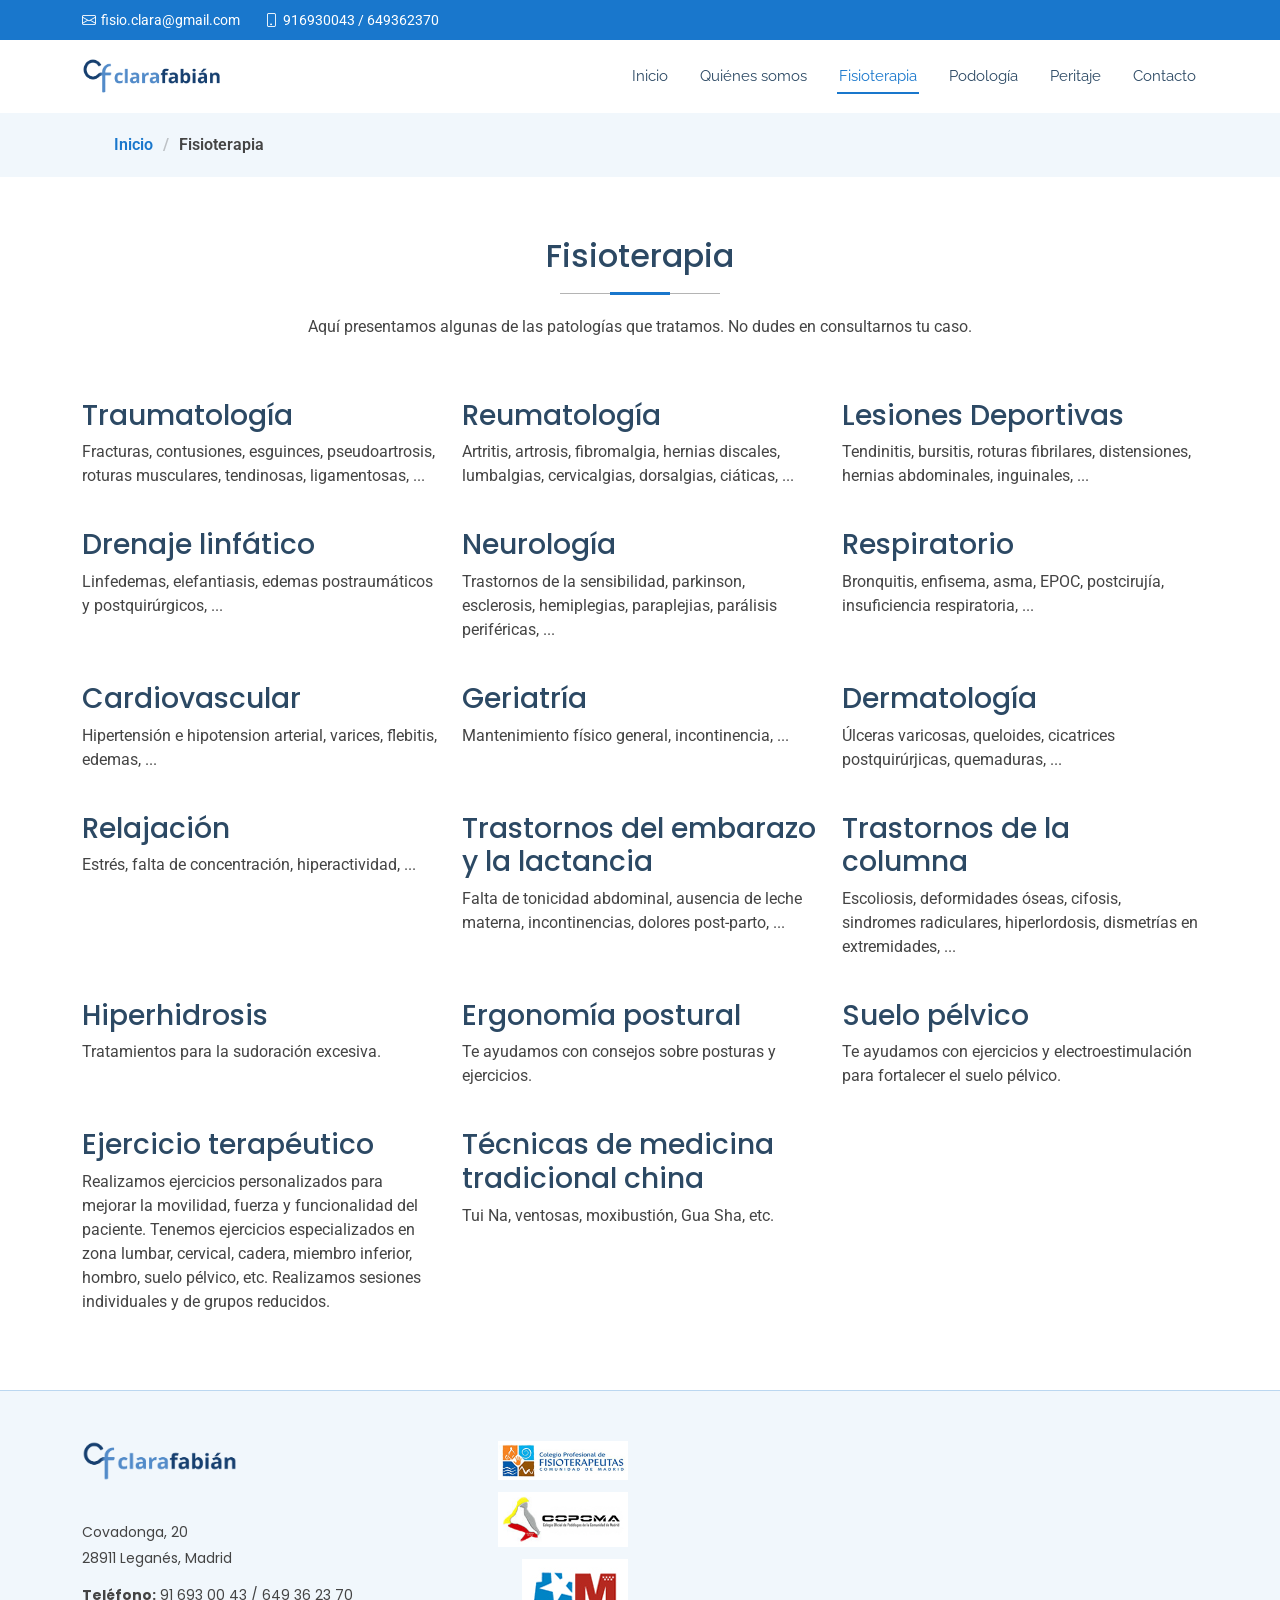
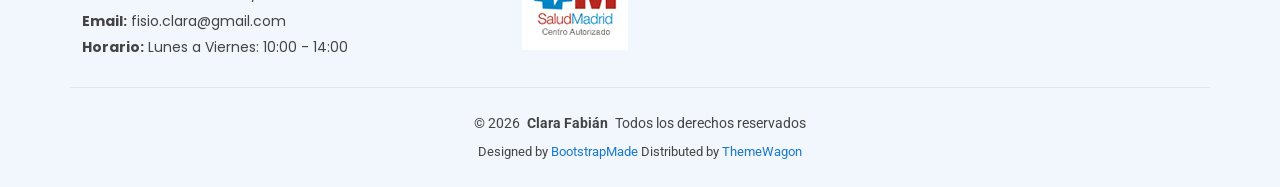
==== fisioterapia.html @ b887d1cd "Continua desarrollo" ====
<!DOCTYPE html>
<html lang="es">

<head>
  <meta charset="utf-8">
  <meta content="width=device-width, initial-scale=1.0" name="viewport">
  <title>Clara Fabián - Fisioterapia</title>
  <meta name="Author" content="Clara Fabian Fisioterapia">
  <meta name="copyright" content="(c) 2026 Clara Fabián. Todos los derechos reservados">
  <meta name="description" content="Clara Fabián">
  <meta name="keywords" content="fisioterapia fisioterapeuta masaje masajista clara fabian vendajes Kinesiotaping covadonga Leganes madrid alquimia alqvimia clinica lessiones deportivas deportistas terapias depilacion laser podologo podologia">
  <meta name="contact" content="fisio.clara@gmail.com">

  <!-- Favicons -->
  <link href="assets/img/favicon.png" rel="icon">
  <link href="assets/img/apple-touch-icon.png" rel="apple-touch-icon">

  <!-- Fonts -->
  <link href="https://fonts.googleapis.com" rel="preconnect">
  <link href="https://fonts.gstatic.com" rel="preconnect" crossorigin>
  <link href="https://fonts.googleapis.com/css2?family=Roboto:ital,wght@0,100;0,300;0,400;0,500;0,700;0,900;1,100;1,300;1,400;1,500;1,700;1,900&family=Poppins:ital,wght@0,100;0,200;0,300;0,400;0,500;0,600;0,700;0,800;0,900;1,100;1,200;1,300;1,400;1,500;1,600;1,700;1,800;1,900&family=Raleway:ital,wght@0,100;0,200;0,300;0,400;0,500;0,600;0,700;0,800;0,900;1,100;1,200;1,300;1,400;1,500;1,600;1,700;1,800;1,900&display=swap" rel="stylesheet">

  <!-- Vendor CSS Files -->
  <link href="assets/vendor/bootstrap/css/bootstrap.min.css" rel="stylesheet">
  <link href="assets/vendor/bootstrap-icons/bootstrap-icons.css" rel="stylesheet">
  <link href="assets/vendor/aos/aos.css" rel="stylesheet">
  <link href="assets/vendor/fontawesome-free/css/all.min.css" rel="stylesheet">
  <link href="assets/vendor/glightbox/css/glightbox.min.css" rel="stylesheet">
  <link href="assets/vendor/swiper/swiper-bundle.min.css" rel="stylesheet">

  <!-- Main CSS File -->
  <link href="assets/css/main.css" rel="stylesheet">

  <!-- =======================================================
  * Template Name: Medilab
  * Template URL: https://bootstrapmade.com/medilab-free-medical-bootstrap-theme/
  * Updated: Aug 07 2024 with Bootstrap v5.3.3
  * Author: BootstrapMade.com
  * License: https://bootstrapmade.com/license/
  ======================================================== -->
</head>

<body class="starter-page-page">

  <header id="header" class="header sticky-top">

    <div class="topbar d-flex align-items-center">
      <div class="container d-flex justify-content-center justify-content-md-between">
        <div class="contact-info d-flex align-items-center">
          <i class="bi bi-envelope d-flex align-items-center"><a href="mailto:fisio.clara@gmail.com.com">fisio.clara@gmail.com</a></i>
          <i class="bi bi-phone d-flex align-items-center ms-4"><span>916930043 / 649362370</span></i>
        </div>
      </div>
    </div>

    <div class="branding d-flex align-items-center">

      <div class="container position-relative d-flex align-items-center justify-content-between">
        <a href="index.html" class="logo d-flex align-items-center me-auto">
          <img src="assets/img/logo.png" alt="">
          <!-- <h1 class="sitename">Clara Fabián</h1> -->
        </a>

        <nav id="navmenu" class="navmenu">
          <ul>
            <li><a href="index.html#hero">Inicio<br></a></li>
            <li><a href="index.html#about">Quiénes somos</a></li>
            <li><a href="fisioterapia.html" class="active">Fisioterapia</a></li>
            <li><a href="podologia.html">Podología</a></li>
            <li><a href="peritaje.html">Peritaje</a></li>
            <li><a href="index.html#contact">Contacto</a></li>
          </ul>
          <i class="mobile-nav-toggle d-xl-none bi bi-list"></i>
        </nav>

        <!-- <a class="cta-btn d-none d-sm-block" href="index.html#contact">Pedir una cita</a> -->

      </div>

    </div>

  </header>

  <main class="main">

    <div class="page-title" data-aos="fade">
      <!--
      <div class="heading">
        <div class="container">
          <div class="row d-flex justify-content-center text-center">
            <div class="col-lg-8">
              <h1>Starter Page</h1>
              <p class="mb-0">Odio et unde deleniti. Deserunt numquam exercitationem. Officiis quo odio sint voluptas consequatur ut a odio voluptatem. Sit dolorum debitis veritatis natus dolores. Quasi ratione sint. Sit quaerat ipsum dolorem.</p>
            </div>
          </div>
        </div>
      </div>
      -->
      <nav class="breadcrumbs">
        <div class="container">
          <ol>
            <li><a href="index.html">Inicio</a></li>
            <li class="current">Fisioterapia</li>
          </ol>
        </div>
      </nav>
    </div>

    <section id="starter-section" class="starter-section section">

      <div class="container section-title" data-aos="fade-up">
        <h2>Fisioterapia</h2>
        <p>Aquí presentamos algunas de las patologías que tratamos. No dudes en consultarnos tu caso.</p>
      </div>

      <div class="container">

        <div class="row gy-4">

          <div class="col-lg-4 col-md-6" data-aos="fade-up" data-aos-delay="100">
            <div class="service-item  position-relative">
              <a href="#" class="stretched-link">
                <h3>Traumatología</h3>
              </a>
              <p>Fracturas, contusiones, esguinces, pseudoartrosis, roturas musculares, tendinosas, ligamentosas, ...</p>
            </div>
          </div>

          <div class="col-lg-4 col-md-6" data-aos="fade-up" data-aos-delay="200">
            <div class="service-item position-relative">
              <a href="#" class="stretched-link">
                <h3>Reumatología</h3>
              </a>
              <p>Artritis, artrosis, fibromalgia, hernias discales, lumbalgias, cervicalgias, dorsalgias, ciáticas, ...</p>
            </div>
          </div>

          <div class="col-lg-4 col-md-6" data-aos="fade-up" data-aos-delay="300">
            <div class="service-item position-relative">
              <a href="#" class="stretched-link">
                <h3>Lesiones Deportivas</h3>
              </a>
              <p>Tendinitis, bursitis, roturas fibrilares, distensiones, hernias abdominales, inguinales, ...</p>
            </div>
          </div>

          <div class="col-lg-4 col-md-6" data-aos="fade-up" data-aos-delay="300">
            <div class="service-item position-relative">
              <a href="#" class="stretched-link">
                <h3>Drenaje linfático</h3>
              </a>
              <p>Linfedemas, elefantiasis, edemas postraumáticos y postquirúrgicos, ...</p>
            </div>
          </div>

          <div class="col-lg-4 col-md-6" data-aos="fade-up" data-aos-delay="300">
            <div class="service-item position-relative">
              <a href="#" class="stretched-link">
                <h3>Neurología</h3>
              </a>
              <p>Trastornos de la sensibilidad, parkinson, esclerosis, hemiplegias, paraplejias, parálisis periféricas, ...</p>
            </div>
          </div>

          <div class="col-lg-4 col-md-6" data-aos="fade-up" data-aos-delay="300">
            <div class="service-item position-relative">
              <a href="#" class="stretched-link">
                <h3>Respiratorio</h3>
              </a>
              <p>Bronquitis, enfisema, asma, EPOC, postcirujía, insuficiencia respiratoria, ...</p>
            </div>
          </div>

          <div class="col-lg-4 col-md-6" data-aos="fade-up" data-aos-delay="300">
            <div class="service-item position-relative">
              <a href="#" class="stretched-link">
                <h3>Cardiovascular</h3>
              </a>
              <p>Hipertensión e hipotension arterial, varices, flebitis, edemas, ...</p>
            </div>
          </div>       

          <div class="col-lg-4 col-md-6" data-aos="fade-up" data-aos-delay="300">
            <div class="service-item position-relative">
              <a href="#" class="stretched-link">
                <h3>Geriatría</h3>
              </a>
              <p>Mantenimiento físico general, incontinencia, ...</p>
            </div>
          </div>   

          <div class="col-lg-4 col-md-6" data-aos="fade-up" data-aos-delay="300">
            <div class="service-item position-relative">
              <a href="#" class="stretched-link">
                <h3>Dermatología</h3>
              </a>
              <p>Úlceras varicosas, queloides, cicatrices postquirúrjicas, quemaduras, ...</p>
            </div>
          </div>

          <div class="col-lg-4 col-md-6" data-aos="fade-up" data-aos-delay="300">
            <div class="service-item position-relative">
              <a href="#" class="stretched-link">
                <h3>Relajación</h3>
              </a>
              <p>Estrés, falta de concentración, hiperactividad, ...</p>
            </div>
          </div>  

          <div class="col-lg-4 col-md-6" data-aos="fade-up" data-aos-delay="300">
            <div class="service-item position-relative">
              <a href="#" class="stretched-link">
                <h3>Trastornos del embarazo y la lactancia</h3>
              </a>
              <p>Falta de tonicidad abdominal, ausencia de leche materna, incontinencias, dolores post-parto, ...</p>
            </div>
          </div>  

          <div class="col-lg-4 col-md-6" data-aos="fade-up" data-aos-delay="300">
            <div class="service-item position-relative">
              <a href="#" class="stretched-link">
                <h3>Trastornos de la columna</h3>
              </a>
              <p>Escoliosis, deformidades óseas, cifosis, sindromes radiculares, hiperlordosis, dismetrías en extremidades, ...</p>
            </div>
          </div>  

          <div class="col-lg-4 col-md-6" data-aos="fade-up" data-aos-delay="300">
            <div class="service-item position-relative">
              <a href="#" class="stretched-link">
                <h3>Hiperhidrosis</h3>
              </a>
              <p>Tratamientos para la sudoración excesiva.</p>
            </div>
          </div>  

          <div class="col-lg-4 col-md-6" data-aos="fade-up" data-aos-delay="300">
            <div class="service-item position-relative">
              <a href="#" class="stretched-link">
                <h3>Ergonomía postural</h3>
              </a>
              <p>Te ayudamos con consejos sobre posturas y ejercicios.</p>
            </div>
          </div>  

          <div class="col-lg-4 col-md-6" data-aos="fade-up" data-aos-delay="300">
            <div class="service-item position-relative">
              <a href="#" class="stretched-link">
                <h3>Suelo pélvico</h3>
              </a>
              <p>Te ayudamos con ejercicios y electroestimulación para fortalecer el suelo pélvico.</p>
            </div>
          </div>  

          <div class="col-lg-4 col-md-6" data-aos="fade-up" data-aos-delay="300">
            <div class="service-item position-relative">
              <a href="#" class="stretched-link">
                <h3>Ejercicio terapéutico</h3>
              </a>
              <p>Realizamos ejercicios personalizados para mejorar la movilidad, fuerza y funcionalidad del paciente. Tenemos ejercicios especializados en zona lumbar, cervical, cadera, miembro inferior, hombro, suelo pélvico, etc. Realizamos sesiones individuales y de grupos reducidos.</p>
            </div>
          </div>  

          <div class="col-lg-4 col-md-6" data-aos="fade-up" data-aos-delay="300">
            <div class="service-item position-relative">
              <a href="#" class="stretched-link">
                <h3>Técnicas de medicina tradicional china</h3>
              </a>
              <p>Tui Na, ventosas, moxibustión, Gua Sha, etc.</p>
            </div>
          </div>  

        </div>

      </div>

    </section>

  </main>

  <footer id="footer" class="footer light-background">

    <div class="container footer-top">
      <div class="row gy-4">
        <div class="col-lg-6 col-md-8 footer-about">
          <div class="footer-about-content">
            <div class="footer-about-text">
              <a href="index.html" class="logo d-flex align-items-center">
                <!-- <span class="sitename">Clara Fabián</span> -->
                <img src="assets/img/logo.png" alt="">
              </a>
              <div class="footer-contact pt-3">
                <p>Covadonga, 20</p>
                <p>28911 Leganés, Madrid</p>
                <p class="mt-3"><strong>Teléfono:</strong> <span>91 693 00 43 / 649 36 23 70</span></p>
                <p><strong>Email:</strong> <span>fisio.clara@gmail.com</span></p>
                <p><strong>Horario:</strong> <span>Lunes a Viernes: 10:00 - 14:00</span></p>
              </div>
            </div>

            <div class="footer-badges">
              <a href="https://cfisiomad.org/" target="_blank" rel="noopener noreferrer"><img src="assets/img/colegiofisio2.jpg" alt="Colegio Fisio"></a>
              <a href="https://www.copoma.es/" target="_blank" rel="noopener noreferrer"><img src="assets/img/copoma2.jpg" alt="Copoma"></a>
              <a href="https://www.comunidad.madrid/servicios/salud" target="_blank" rel="noopener noreferrer"><img src="assets/img/saludmadrid2.jpg" alt="Salud Madrid"></a>
            </div>
          </div>
        </div>

      </div>
    </div>

    <div class="container copyright text-center mt-4">
      <p>© <span>2026</span> <strong class="px-1 sitename">Clara Fabián</strong> <span>Todos los derechos reservados</span></p>
      <div class="credits">
        <!-- All the links in the footer should remain intact. -->
        <!-- You can delete the links only if you've purchased the pro version. -->
        <!-- Licensing information: https://bootstrapmade.com/license/ -->
        <!-- Purchase the pro version with working PHP/AJAX contact form: [buy-url] -->
        Designed by <a href="https://bootstrapmade.com/">BootstrapMade</a> Distributed by <a href="https://themewagon.com" target="_blank" rel="noopener noreferrer">ThemeWagon</a>
      </div>
    </div>

  </footer>

  <!-- Scroll Top -->
  <a href="#" id="scroll-top" class="scroll-top d-flex align-items-center justify-content-center"><i class="bi bi-arrow-up-short"></i></a>

  <!-- Preloader -->
  <div id="preloader"></div>

  <!-- Vendor JS Files -->
  <script src="assets/vendor/bootstrap/js/bootstrap.bundle.min.js"></script>
  <script src="assets/vendor/php-email-form/validate.js"></script>
  <script src="assets/vendor/aos/aos.js"></script>
  <script src="assets/vendor/glightbox/js/glightbox.min.js"></script>
  <script src="assets/vendor/purecounter/purecounter_vanilla.js"></script>
  <script src="assets/vendor/swiper/swiper-bundle.min.js"></script>

  <!-- Main JS File -->
  <script src="assets/js/main.js"></script>

</body>

</html>
---- assets/css/main.css ----
/**
* Template Name: Medilab
* Template URL: https://bootstrapmade.com/medilab-free-medical-bootstrap-theme/
* Updated: Aug 07 2024 with Bootstrap v5.3.3
* Author: BootstrapMade.com
* License: https://bootstrapmade.com/license/
*/

/*--------------------------------------------------------------
# Font & Color Variables
# Help: https://bootstrapmade.com/color-system/
--------------------------------------------------------------*/
/* Fonts */
:root {
  --default-font: "Roboto",  system-ui, -apple-system, "Segoe UI", Roboto, "Helvetica Neue", Arial, "Noto Sans", "Liberation Sans", sans-serif, "Apple Color Emoji", "Segoe UI Emoji", "Segoe UI Symbol", "Noto Color Emoji";
  --heading-font: "Poppins",  sans-serif;
  --nav-font: "Raleway",  sans-serif;
}

/* Global Colors - The following color variables are used throughout the website. Updating them here will change the color scheme of the entire website */
:root { 
  --background-color: #ffffff; /* Background color for the entire website, including individual sections */
  --default-color: #444444; /* Default color used for the majority of the text content across the entire website */
  --heading-color: #2c4964; /* Color for headings, subheadings and title throughout the website */
  --accent-color: #1977cc; /* Accent color that represents your brand on the website. It's used for buttons, links, and other elements that need to stand out */
  --surface-color: #ffffff; /* The surface color is used as a background of boxed elements within sections, such as cards, icon boxes, or other elements that require a visual separation from the global background. */
  --contrast-color: #ffffff; /* Contrast color for text, ensuring readability against backgrounds of accent, heading, or default colors. */
}

/* Nav Menu Colors - The following color variables are used specifically for the navigation menu. They are separate from the global colors to allow for more customization options */
:root {
  --nav-color: #2c4964;  /* The default color of the main navmenu links */
  --nav-hover-color: #1977cc; /* Applied to main navmenu links when they are hovered over or active */
  --nav-mobile-background-color: #ffffff; /* Used as the background color for mobile navigation menu */
  --nav-dropdown-background-color: #ffffff; /* Used as the background color for dropdown items that appear when hovering over primary navigation items */
  --nav-dropdown-color: #2c4964; /* Used for navigation links of the dropdown items in the navigation menu. */
  --nav-dropdown-hover-color: #1977cc; /* Similar to --nav-hover-color, this color is applied to dropdown navigation links when they are hovered over. */
}

/* Color Presets - These classes override global colors when applied to any section or element, providing reuse of the sam color scheme. */

.light-background {
  --background-color: #f1f7fc;
  --surface-color: #ffffff;
}

.dark-background {
  --background-color: #060606;
  --default-color: #ffffff;
  --heading-color: #ffffff;
  --surface-color: #252525;
  --contrast-color: #ffffff;
}

/* Smooth scroll */
:root {
  scroll-behavior: smooth;
}

/*--------------------------------------------------------------
# General Styling & Shared Classes
--------------------------------------------------------------*/
body {
  color: var(--default-color);
  background-color: var(--background-color);
  font-family: var(--default-font);
}

a {
  color: var(--accent-color);
  text-decoration: none;
  transition: 0.3s;
}

a:hover {
  color: color-mix(in srgb, var(--accent-color), transparent 25%);
  text-decoration: none;
}

h1,
h2,
h3,
h4,
h5,
h6 {
  color: var(--heading-color);
  font-family: var(--heading-font);
}

/* Pulsating Play Button
------------------------------*/
.pulsating-play-btn {
  width: 94px;
  height: 94px;
  background: radial-gradient(var(--accent-color) 50%, color-mix(in srgb, var(--accent-color), transparent 75%) 52%);
  border-radius: 50%;
  display: block;
  position: relative;
  overflow: hidden;
}

.pulsating-play-btn:before {
  content: "";
  position: absolute;
  width: 120px;
  height: 120px;
  animation-delay: 0s;
  animation: pulsate-play-btn 2s;
  animation-direction: forwards;
  animation-iteration-count: infinite;
  animation-timing-function: steps;
  opacity: 1;
  border-radius: 50%;
  border: 5px solid color-mix(in srgb, var(--accent-color), transparent 30%);
  top: -15%;
  left: -15%;
  background: rgba(198, 16, 0, 0);
}

.pulsating-play-btn:after {
  content: "";
  position: absolute;
  left: 50%;
  top: 50%;
  transform: translateX(-40%) translateY(-50%);
  width: 0;
  height: 0;
  border-top: 10px solid transparent;
  border-bottom: 10px solid transparent;
  border-left: 15px solid #fff;
  z-index: 100;
  transition: all 400ms cubic-bezier(0.55, 0.055, 0.675, 0.19);
}

.pulsating-play-btn:hover:before {
  content: "";
  position: absolute;
  left: 50%;
  top: 50%;
  transform: translateX(-40%) translateY(-50%);
  width: 0;
  height: 0;
  border: none;
  border-top: 10px solid transparent;
  border-bottom: 10px solid transparent;
  border-left: 15px solid #fff;
  z-index: 200;
  animation: none;
  border-radius: 0;
}

.pulsating-play-btn:hover:after {
  border-left: 15px solid var(--accent-color);
  transform: scale(20);
}

@keyframes pulsate-play-btn {
  0% {
    transform: scale(0.6, 0.6);
    opacity: 1;
  }

  100% {
    transform: scale(1, 1);
    opacity: 0;
  }
}

/* PHP Email Form Messages
------------------------------*/
.php-email-form .error-message {
  display: none;
  background: #df1529;
  color: #ffffff;
  text-align: left;
  padding: 15px;
  margin-bottom: 24px;
  font-weight: 600;
}

.php-email-form .sent-message {
  display: none;
  color: #ffffff;
  background: #059652;
  text-align: center;
  padding: 15px;
  margin-bottom: 24px;
  font-weight: 600;
}

.php-email-form .loading {
  display: none;
  background: var(--surface-color);
  text-align: center;
  padding: 15px;
  margin-bottom: 24px;
}

.php-email-form .loading:before {
  content: "";
  display: inline-block;
  border-radius: 50%;
  width: 24px;
  height: 24px;
  margin: 0 10px -6px 0;
  border: 3px solid var(--accent-color);
  border-top-color: var(--surface-color);
  animation: php-email-form-loading 1s linear infinite;
}

@keyframes php-email-form-loading {
  0% {
    transform: rotate(0deg);
  }

  100% {
    transform: rotate(360deg);
  }
}

/*--------------------------------------------------------------
# Global Header
--------------------------------------------------------------*/
.header {
  color: var(--default-color);
  transition: all 0.5s;
  z-index: 997;
  background-color: var(--background-color);
}

.header .topbar {
  background-color: var(--accent-color);
  height: 40px;
  padding: 0;
  font-size: 14px;
  transition: all 0.5s;
}

.header .topbar .contact-info i {
  font-style: normal;
  color: var(--contrast-color);
}

.header .topbar .contact-info i a,
.header .topbar .contact-info i span {
  padding-left: 5px;
  color: var(--contrast-color);
}

@media (max-width: 575px) {

  .header .topbar .contact-info i a,
  .header .topbar .contact-info i span {
    font-size: 13px;
  }
}

.header .topbar .contact-info i a {
  line-height: 0;
  transition: 0.3s;
}

.header .topbar .contact-info i a:hover {
  color: var(--contrast-color);
  text-decoration: underline;
}

.header .topbar .social-links a {
  color: color-mix(in srgb, var(--contrast-color), transparent 40%);
  line-height: 0;
  transition: 0.3s;
  margin-left: 20px;
}

.header .topbar .social-links a:hover {
  color: var(--contrast-color);
}

.header .branding {
  min-height: 60px;
  padding: 10px 0;
}

.header .logo {
  line-height: 1;
}

.header .logo img {
  max-height: 36px;
  margin-right: 8px;
}

.header .logo h1 {
  font-size: 30px;
  margin: 0;
  font-weight: 700;
  color: var(--heading-color);
}

.header .cta-btn,
.header .cta-btn:focus {
  color: var(--contrast-color);
  background: var(--accent-color);
  font-size: 14px;
  padding: 8px 25px;
  margin: 0 0 0 30px;
  border-radius: 50px;
  transition: 0.3s;
}

.header .cta-btn:hover,
.header .cta-btn:focus:hover {
  color: var(--contrast-color);
  background: color-mix(in srgb, var(--accent-color), transparent 15%);
}

@media (max-width: 1200px) {
  .header .logo {
    order: 1;
  }

  .header .cta-btn {
    order: 2;
    margin: 0 15px 0 0;
    padding: 6px 15px;
  }

  .header .navmenu {
    order: 3;
  }
}

.scrolled .header {
  box-shadow: 0px 0 18px rgba(0, 0, 0, 0.1);
}

.scrolled .header .topbar {
  height: 0;
  visibility: hidden;
  overflow: hidden;
}

/*--------------------------------------------------------------
# Navigation Menu
--------------------------------------------------------------*/
/* Desktop Navigation */
@media (min-width: 1200px) {
  .navmenu {
    padding: 0;
  }

  .navmenu ul {
    margin: 0;
    padding: 0;
    display: flex;
    list-style: none;
    align-items: center;
  }

  .navmenu li {
    position: relative;
  }

  .navmenu>ul>li {
    white-space: nowrap;
    padding: 15px 14px;
  }

  .navmenu>ul>li:last-child {
    padding-right: 0;
  }

  .navmenu a,
  .navmenu a:focus {
    color: var(--nav-color);
    font-size: 15px;
    padding: 0 2px;
    font-family: var(--nav-font);
    font-weight: 400;
    display: flex;
    align-items: center;
    justify-content: space-between;
    white-space: nowrap;
    transition: 0.3s;
    position: relative;
  }

  .navmenu a i,
  .navmenu a:focus i {
    font-size: 12px;
    line-height: 0;
    margin-left: 5px;
    transition: 0.3s;
  }

  .navmenu>ul>li>a:before {
    content: "";
    position: absolute;
    width: 100%;
    height: 2px;
    bottom: -6px;
    left: 0;
    background-color: var(--nav-hover-color);
    visibility: hidden;
    width: 0px;
    transition: all 0.3s ease-in-out 0s;
  }

  .navmenu a:hover:before,
  .navmenu li:hover>a:before,
  .navmenu .active:before {
    visibility: visible;
    width: 100%;
  }

  .navmenu li:hover>a,
  .navmenu .active,
  .navmenu .active:focus {
    color: var(--nav-hover-color);
  }

  .navmenu .dropdown ul {
    margin: 0;
    padding: 10px 0;
    background: var(--nav-dropdown-background-color);
    display: block;
    position: absolute;
    visibility: hidden;
    left: 14px;
    top: 130%;
    opacity: 0;
    transition: 0.3s;
    border-radius: 4px;
    z-index: 99;
    box-shadow: 0px 0px 30px rgba(0, 0, 0, 0.1);
  }

  .navmenu .dropdown ul li {
    min-width: 200px;
  }

  .navmenu .dropdown ul a {
    padding: 10px 20px;
    font-size: 15px;
    text-transform: none;
    color: var(--nav-dropdown-color);
  }

  .navmenu .dropdown ul a i {
    font-size: 12px;
  }

  .navmenu .dropdown ul a:hover,
  .navmenu .dropdown ul .active:hover,
  .navmenu .dropdown ul li:hover>a {
    color: var(--nav-dropdown-hover-color);
  }

  .navmenu .dropdown:hover>ul {
    opacity: 1;
    top: 100%;
    visibility: visible;
  }

  .navmenu .dropdown .dropdown ul {
    top: 0;
    left: -90%;
    visibility: hidden;
  }

  .navmenu .dropdown .dropdown:hover>ul {
    opacity: 1;
    top: 0;
    left: -100%;
    visibility: visible;
  }
}

/* Mobile Navigation */
@media (max-width: 1199px) {
  .mobile-nav-toggle {
    color: var(--nav-color);
    font-size: 28px;
    line-height: 0;
    margin-right: 10px;
    cursor: pointer;
    transition: color 0.3s;
  }

  .navmenu {
    padding: 0;
    z-index: 9997;
  }

  .navmenu ul {
    display: none;
    list-style: none;
    position: absolute;
    inset: 60px 20px 20px 20px;
    padding: 10px 0;
    margin: 0;
    border-radius: 6px;
    background-color: var(--nav-mobile-background-color);
    border: 1px solid color-mix(in srgb, var(--default-color), transparent 90%);
    box-shadow: none;
    overflow-y: auto;
    transition: 0.3s;
    z-index: 9998;
  }

  .navmenu a,
  .navmenu a:focus {
    color: var(--nav-dropdown-color);
    padding: 10px 20px;
    font-family: var(--nav-font);
    font-size: 17px;
    font-weight: 500;
    display: flex;
    align-items: center;
    justify-content: space-between;
    white-space: nowrap;
    transition: 0.3s;
  }

  .navmenu a i,
  .navmenu a:focus i {
    font-size: 12px;
    line-height: 0;
    margin-left: 5px;
    width: 30px;
    height: 30px;
    display: flex;
    align-items: center;
    justify-content: center;
    border-radius: 50%;
    transition: 0.3s;
    background-color: color-mix(in srgb, var(--accent-color), transparent 90%);
  }

  .navmenu a i:hover,
  .navmenu a:focus i:hover {
    background-color: var(--accent-color);
    color: var(--contrast-color);
  }

  .navmenu a:hover,
  .navmenu .active,
  .navmenu .active:focus {
    color: var(--nav-dropdown-hover-color);
  }

  .navmenu .active i,
  .navmenu .active:focus i {
    background-color: var(--accent-color);
    color: var(--contrast-color);
    transform: rotate(180deg);
  }

  .navmenu .dropdown ul {
    position: static;
    display: none;
    z-index: 99;
    padding: 10px 0;
    margin: 10px 20px;
    background-color: var(--nav-dropdown-background-color);
    transition: all 0.5s ease-in-out;
  }

  .navmenu .dropdown ul ul {
    background-color: rgba(33, 37, 41, 0.1);
  }

  .navmenu .dropdown>.dropdown-active {
    display: block;
    background-color: rgba(33, 37, 41, 0.03);
  }

  .mobile-nav-active {
    overflow: hidden;
  }

  .mobile-nav-active .mobile-nav-toggle {
    color: #fff;
    position: absolute;
    font-size: 32px;
    top: 15px;
    right: 15px;
    margin-right: 0;
    z-index: 9999;
  }

  .mobile-nav-active .navmenu {
    position: fixed;
    overflow: hidden;
    inset: 0;
    background: rgba(33, 37, 41, 0.8);
    transition: 0.3s;
  }

  .mobile-nav-active .navmenu>ul {
    display: block;
  }
}

/*--------------------------------------------------------------
# Global Footer
--------------------------------------------------------------*/
.footer {
  color: var(--default-color);
  background-color: var(--background-color);
  border-top: 1px solid color-mix(in srgb, var(--accent-color), transparent 75%);
  font-size: 14px;
  position: relative;
}

.footer .footer-top {
  padding-top: 50px;
}

.footer .footer-about .logo {
  line-height: 1;
  margin-bottom: 25px;
}

.footer .footer-about .logo img {
  max-height: 40px;
  margin-right: 6px;
}

.footer .footer-about .logo span {
  color: var(--heading-color);
  font-family: var(--heading-font);
  font-size: 26px;
  font-weight: 700;
  letter-spacing: 1px;
}

.footer .footer-about p {
  font-size: 14px;
  font-family: var(--heading-font);
}

.footer .footer-about-content {
  display: flex;
  justify-content: space-between;
  align-items: flex-start;
  gap: 24px;
}

.footer .footer-badges {
  display: flex;
  flex-direction: column;
  align-items: flex-end;
  gap: 12px;
}

.footer .footer-badges img {
  max-width: 130px;
  height: auto;
  display: block;
}

@media (max-width: 767.98px) {
  .footer .footer-about-content {
    flex-direction: column;
    gap: 16px;
  }

  .footer .footer-badges {
    align-items: flex-start;
  }
}

.footer .social-links a {
  display: flex;
  align-items: center;
  justify-content: center;
  width: 40px;
  height: 40px;
  border-radius: 50%;
  border: 1px solid color-mix(in srgb, var(--default-color), transparent 50%);
  font-size: 16px;
  color: color-mix(in srgb, var(--default-color), transparent 20%);
  margin-right: 10px;
  transition: 0.3s;
}

.footer .social-links a:hover {
  color: var(--accent-color);
  border-color: var(--accent-color);
}

.footer h4 {
  font-size: 16px;
  font-weight: bold;
  position: relative;
  padding-bottom: 12px;
}

.footer .footer-links {
  margin-bottom: 30px;
}

.footer .footer-links ul {
  list-style: none;
  padding: 0;
  margin: 0;
}

.footer .footer-links ul i {
  padding-right: 2px;
  font-size: 12px;
  line-height: 0;
}

.footer .footer-links ul li {
  padding: 10px 0;
  display: flex;
  align-items: center;
}

.footer .footer-links ul li:first-child {
  padding-top: 0;
}

.footer .footer-links ul a {
  color: color-mix(in srgb, var(--default-color), transparent 30%);
  display: inline-block;
  line-height: 1;
}

.footer .footer-links ul a:hover {
  color: var(--accent-color);
}

.footer .footer-contact p {
  margin-bottom: 5px;
}

.footer .copyright {
  padding-top: 25px;
  padding-bottom: 25px;
  border-top: 1px solid color-mix(in srgb, var(--default-color), transparent 90%);
}

.footer .copyright p {
  margin-bottom: 0;
}

.footer .credits {
  margin-top: 8px;
  font-size: 13px;
}

/*--------------------------------------------------------------
# Preloader
--------------------------------------------------------------*/
#preloader {
  position: fixed;
  inset: 0;
  z-index: 999999;
  overflow: hidden;
  background: var(--background-color);
  transition: all 0.6s ease-out;
}

#preloader:before {
  content: "";
  position: fixed;
  top: calc(50% - 30px);
  left: calc(50% - 30px);
  border: 6px solid #ffffff;
  border-color: var(--accent-color) transparent var(--accent-color) transparent;
  border-radius: 50%;
  width: 60px;
  height: 60px;
  animation: animate-preloader 1.5s linear infinite;
}

@keyframes animate-preloader {
  0% {
    transform: rotate(0deg);
  }

  100% {
    transform: rotate(360deg);
  }
}

/*--------------------------------------------------------------
# Scroll Top Button
--------------------------------------------------------------*/
.scroll-top {
  position: fixed;
  visibility: hidden;
  opacity: 0;
  right: 15px;
  bottom: 15px;
  z-index: 99999;
  background-color: var(--accent-color);
  width: 40px;
  height: 40px;
  border-radius: 4px;
  transition: all 0.4s;
}

.scroll-top i {
  font-size: 24px;
  color: var(--contrast-color);
  line-height: 0;
}

.scroll-top:hover {
  background-color: color-mix(in srgb, var(--accent-color), transparent 20%);
  color: var(--contrast-color);
}

.scroll-top.active {
  visibility: visible;
  opacity: 1;
}

/*--------------------------------------------------------------
# Disable aos animation delay on mobile devices
--------------------------------------------------------------*/
@media screen and (max-width: 768px) {
  [data-aos-delay] {
    transition-delay: 0 !important;
  }
}

/*--------------------------------------------------------------
# Global Page Titles & Breadcrumbs
--------------------------------------------------------------*/
.page-title {
  color: var(--default-color);
  background-color: var(--background-color);
  position: relative;
}

.page-title .heading {
  padding: 80px 0;
  border-top: 1px solid color-mix(in srgb, var(--accent-color), transparent 80%);
}

.page-title .heading h1 {
  font-size: 38px;
  font-weight: 700;
}

.page-title nav {
  background-color: color-mix(in srgb, var(--accent-color), transparent 94%);
  padding: 20px 0;
}

.page-title nav ol {
  display: flex;
  flex-wrap: wrap;
  list-style: none;
  margin: 0;
  font-size: 16px;
  font-weight: 600;
}

.page-title nav ol li+li {
  padding-left: 10px;
}

.page-title nav ol li+li::before {
  content: "/";
  display: inline-block;
  padding-right: 10px;
  color: color-mix(in srgb, var(--default-color), transparent 70%);
}

/*--------------------------------------------------------------
# Global Sections
--------------------------------------------------------------*/
section,
.section {
  color: var(--default-color);
  background-color: var(--background-color);
  padding: 60px 0;
  scroll-margin-top: 72px;
  overflow: clip;
}

@media (max-width: 1199px) {

  section,
  .section {
    scroll-margin-top: 60px;
  }
}

/*--------------------------------------------------------------
# Global Section Titles
--------------------------------------------------------------*/
.section-title {
  text-align: center;
  padding-bottom: 60px;
  position: relative;
}

.section-title h2 {
  font-size: 32px;
  font-weight: 500;
  margin-bottom: 20px;
  padding-bottom: 20px;
  position: relative;
}

.section-title h2:before {
  content: "";
  position: absolute;
  display: block;
  width: 160px;
  height: 1px;
  background: color-mix(in srgb, var(--default-color), transparent 60%);
  left: 0;
  right: 0;
  bottom: 1px;
  margin: auto;
}

.section-title h2::after {
  content: "";
  position: absolute;
  display: block;
  width: 60px;
  height: 3px;
  background: var(--accent-color);
  left: 0;
  right: 0;
  bottom: 0;
  margin: auto;
}

.section-title p {
  margin-bottom: 0;
}

/*--------------------------------------------------------------
# Hero Section
--------------------------------------------------------------*/
.hero {
  width: 100%;
  min-height: calc(100vh - 112px);
  padding: 80px 0;
  display: flex;
  align-items: center;
  justify-content: center;
  position: relative;
  overflow: hidden;
}

.hero img {
  position: absolute;
  inset: 0;
  display: block;
  width: 100%;
  height: 100%;
  object-fit: cover;
  z-index: 1;
}

.hero .container {
  z-index: 3;
}

.hero .welcome h2 {
  margin: 0;
  font-size: 48px;
  font-weight: 700;
}

.hero .welcome p {
  font-size: 24px;
  margin: 0;
}

.hero .content {
  margin-top: 40px;
}

.hero .content .why-box {
  color: var(--contrast-color);
  background: var(--accent-color);
  padding: 30px;
  border-radius: 4px;
}

.hero .content .why-box h3 {
  color: var(--contrast-color);
  font-weight: 700;
  font-size: 34px;
  margin-bottom: 30px;
}

.hero .content .why-box p {
  margin-bottom: 30px;
}

.hero .content .why-box .more-btn {
  color: var(--contrast-color);
  background: color-mix(in srgb, var(--contrast-color), transparent 80%);
  display: inline-block;
  padding: 6px 30px 8px 30px;
  border-radius: 50px;
  transition: all ease-in-out 0.4s;
}

.hero .content .why-box .more-btn i {
  font-size: 14px;
}

.hero .content .why-box .more-btn:hover {
  background: var(--surface-color);
  color: var(--accent-color);
}

.hero .content .icon-box {
  text-align: center;
  border-radius: 10px;
  background: color-mix(in srgb, var(--surface-color), transparent 20%);
  box-shadow: 0px 2px 15px rgba(0, 0, 0, 0.1);
  padding: 40px 30px;
  width: 100%;
}

.hero .content .icon-box i {
  font-size: 40px;
  color: var(--accent-color);
}

.hero .content .icon-box h4 {
  font-size: 20px;
  font-weight: 700;
  margin: 10px 0 20px 0;
}

.hero .content .icon-box p {
  font-size: 15px;
  color: color-mix(in srgb, var(--default-color), transparent 30%);
}

/*--------------------------------------------------------------
# About Section
--------------------------------------------------------------*/
.about .content h3 {
  font-size: 2rem;
  font-weight: 700;
}

.about .content ul {
  list-style: none;
  padding: 0;
}

.about .content ul li {
  display: flex;
  align-items: flex-start;
  margin-top: 40px;
}

.about .content ul i {
  flex-shrink: 0;
  font-size: 48px;
  color: var(--accent-color);
  margin-right: 20px;
}

.about .content ul h5 {
  font-size: 18px;
  font-weight: 700;
}

.about .content ul p {
  font-size: 15px;
}

.about .content p:last-child {
  margin-bottom: 0;
}

.about .pulsating-play-btn {
  position: absolute;
  left: calc(50% - 47px);
  top: calc(50% - 47px);
}

/*--------------------------------------------------------------
# Stats Section
--------------------------------------------------------------*/
.stats i {
  color: var(--contrast-color);
  background-color: var(--accent-color);
  box-shadow: 0px 2px 25px rgba(0, 0, 0, 0.1);
  width: 54px;
  height: 54px;
  font-size: 24px;
  border-radius: 50px;
  border: 2px solid var(--background-color);
  display: inline-flex;
  align-items: center;
  justify-content: center;
  position: relative;
  z-index: 1;
}

.stats .stats-item {
  background-color: var(--surface-color);
  margin-top: -27px;
  padding: 30px 30px 25px 30px;
  width: 100%;
  position: relative;
  text-align: center;
  box-shadow: 0px 2px 35px rgba(0, 0, 0, 0.1);
  border-radius: 4px;
  z-index: 0;
}

.stats .stats-item span {
  font-size: 32px;
  display: block;
  margin: 10px 0;
  font-weight: 700;
  color: var(--heading-color);
}

.stats .stats-item p {
  padding: 0;
  margin: 0;
  font-family: var(--heading-font);
  font-size: 16px;
}

/*--------------------------------------------------------------
# Services Section
--------------------------------------------------------------*/
.services .service-item {
  background-color: var(--surface-color);
  text-align: center;
  border: 1px solid color-mix(in srgb, var(--default-color), transparent 85%);
  padding: 80px 20px;
  transition: all ease-in-out 0.3s;
  height: 100%;
}

.services .service-item .icon {
  margin: 0 auto;
  width: 64px;
  height: 64px;
  background: var(--accent-color);
  border-radius: 4px;
  display: flex;
  align-items: center;
  justify-content: center;
  margin-bottom: 20px;
  transition: 0.3s;
  transform-style: preserve-3d;
}

.services .service-item .icon i {
  color: var(--contrast-color);
  font-size: 28px;
  transition: ease-in-out 0.3s;
}

.services .service-item .icon::before {
  position: absolute;
  content: "";
  left: -8px;
  top: -8px;
  height: 100%;
  width: 100%;
  background: color-mix(in srgb, var(--accent-color), transparent 80%);
  border-radius: 5px;
  transition: all 0.3s ease-out 0s;
  transform: translateZ(-1px);
}

.services .service-item h3 {
  font-weight: 700;
  margin: 10px 0 15px 0;
  font-size: 22px;
}

.services .service-item p {
  line-height: 24px;
  font-size: 14px;
  margin-bottom: 0;
}

.services .service-item:hover {
  background: var(--accent-color);
  border-color: var(--accent-color);
}

.services .service-item:hover .icon {
  background: var(--surface-color);
}

.services .service-item:hover .icon i {
  color: var(--accent-color);
}

.services .service-item:hover .icon::before {
  background: color-mix(in srgb, var(--background-color), transparent 70%);
}

.services .service-item:hover h3,
.services .service-item:hover p {
  color: var(--contrast-color);
}

/*--------------------------------------------------------------
# Appointment Section
--------------------------------------------------------------*/
.appointment .php-email-form {
  width: 100%;
}

.appointment .php-email-form .form-group {
  padding-bottom: 8px;
}

.appointment .php-email-form input,
.appointment .php-email-form textarea,
.appointment .php-email-form select {
  color: var(--default-color);
  background-color: transparent;
  border-color: color-mix(in srgb, var(--default-color), transparent 80%);
  border-radius: 0;
  box-shadow: none;
  font-size: 14px;
  padding: 10px !important;
}

.appointment .php-email-form input:focus,
.appointment .php-email-form textarea:focus,
.appointment .php-email-form select:focus {
  border-color: var(--accent-color);
}

.appointment .php-email-form input::placeholder,
.appointment .php-email-form textarea::placeholder,
.appointment .php-email-form select::placeholder {
  color: color-mix(in srgb, var(--default-color), transparent 70%);
}

.appointment .php-email-form input,
.appointment .php-email-form select {
  height: 44px;
}

.appointment .php-email-form textarea {
  padding: 10px 12px;
}

.appointment .php-email-form button[type=submit],
.appointment .php-email-form button[type=button],
.appointment .php-email-form button.g-recaptcha {
  background: var(--accent-color);
  border: 0;
  padding: 10px 35px;
  color: #fff;
  transition: 0.4s;
  border-radius: 50px;
}

.appointment .php-email-form button[type=submit]:hover,
.appointment .php-email-form button[type=button]:hover,
.appointment .php-email-form button.g-recaptcha:hover {
  background: color-mix(in srgb, var(--accent-color) 90%, white 15%);
}

/*--------------------------------------------------------------
# Departments Section
--------------------------------------------------------------*/
.departments {
  overflow: hidden;
}

.departments .nav-tabs {
  border: 0;
}

.departments .nav-link {
  border: 0;
  padding: 12px 15px 12px 0;
  transition: 0.3s;
  color: var(--default-color);
  border-radius: 0;
  border-right: 2px solid color-mix(in srgb, var(--default-color), transparent 90%);
  font-weight: 600;
  font-size: 15px;
}

.departments .nav-link:hover {
  color: var(--accent-color);
}

.departments .nav-link.active {
  color: var(--accent-color);
  border-color: var(--accent-color);
  background-color: var(--background-color);
}

.departments .tab-pane.active {
  animation: fadeIn 0.5s ease-out;
}

.departments .details h3 {
  font-size: 26px;
  font-weight: 600;
  margin-bottom: 20px;
}

.departments .details p {
  color: color-mix(in srgb, var(--default-color), transparent 20%);
}

.departments .details p:last-child {
  margin-bottom: 0;
}

@media (max-width: 992px) {
  .departments .nav-link {
    border: 0;
    padding: 15px;
  }

  .departments .nav-link.active {
    color: var(--accent-color);
    background: var(--accent-color);
  }
}

/*--------------------------------------------------------------
# Doctors Section
--------------------------------------------------------------*/
.doctors .team-member {
  background-color: var(--surface-color);
  box-shadow: 0px 2px 15px rgba(0, 0, 0, 0.1);
  position: relative;
  border-radius: 5px;
  transition: 0.5s;
  padding: 30px;
  height: 100%;
}

@media (max-width: 468px) {
  .doctors .team-member {
    flex-direction: column;
    justify-content: center !important;
    align-items: center !important;
  }
}

.doctors .team-member .pic {
  overflow: hidden;
  width: 150px;
  border-radius: 50%;
  flex-shrink: 0;
}

.doctors .team-member .pic img {
  transition: ease-in-out 0.3s;
}

.doctors .team-member:hover {
  transform: translateY(-10px);
}

.doctors .team-member .member-info {
  padding-left: 30px;
}

@media (max-width: 468px) {
  .doctors .team-member .member-info {
    padding: 30px 0 0 0;
    text-align: center;
  }
}

.doctors .team-member h4 {
  font-weight: 700;
  margin-bottom: 5px;
  font-size: 20px;
}

.doctors .team-member span {
  display: block;
  font-size: 15px;
  padding-bottom: 10px;
  position: relative;
  font-weight: 500;
}

.doctors .team-member span::after {
  content: "";
  position: absolute;
  display: block;
  width: 50px;
  height: 1px;
  background: color-mix(in srgb, var(--default-color), transparent 85%);
  bottom: 0;
  left: 0;
}

@media (max-width: 468px) {
  .doctors .team-member span::after {
    left: calc(50% - 25px);
  }
}

.doctors .team-member p {
  margin: 10px 0 0 0;
  font-size: 14px;
}

.doctors .team-member .social {
  margin-top: 12px;
  display: flex;
  align-items: center;
  justify-content: start;
  width: 100%;
}

@media (max-width: 468px) {
  .doctors .team-member .social {
    justify-content: center;
  }
}

.doctors .team-member .social a {
  background: color-mix(in srgb, var(--default-color), transparent 94%);
  transition: ease-in-out 0.3s;
  display: flex;
  align-items: center;
  justify-content: center;
  border-radius: 50px;
  width: 36px;
  height: 36px;
}

.doctors .team-member .social a i {
  color: color-mix(in srgb, var(--default-color), transparent 20%);
  font-size: 16px;
  margin: 0 2px;
}

.doctors .team-member .social a:hover {
  background: var(--accent-color);
}

.doctors .team-member .social a:hover i {
  color: var(--contrast-color);
}

.doctors .team-member .social a+a {
  margin-left: 8px;
}

/*--------------------------------------------------------------
# Faq Section
--------------------------------------------------------------*/
.faq .faq-container .faq-item {
  background-color: var(--surface-color);
  position: relative;
  padding: 20px;
  margin-bottom: 15px;
  border: 1px solid color-mix(in srgb, var(--accent-color), transparent 75%);
  border-radius: 5px;
  overflow: hidden;
}

.faq .faq-container .faq-item:last-child {
  margin-bottom: 0;
}

.faq .faq-container .faq-item h3 {
  font-weight: 500;
  font-size: 18px;
  line-height: 24px;
  margin: 0 30px 0 0;
  transition: 0.3s;
  cursor: pointer;
  display: flex;
  align-items: center;
}

.faq .faq-container .faq-item h3 .num {
  color: var(--accent-color);
  padding-right: 5px;
}

.faq .faq-container .faq-item h3:hover {
  color: var(--accent-color);
}

.faq .faq-container .faq-item .faq-content {
  display: grid;
  grid-template-rows: 0fr;
  transition: 0.3s ease-in-out;
  visibility: hidden;
  opacity: 0;
}

.faq .faq-container .faq-item .faq-content p {
  margin-bottom: 0;
  overflow: hidden;
}

.faq .faq-container .faq-item .faq-toggle {
  position: absolute;
  top: 20px;
  right: 20px;
  font-size: 16px;
  line-height: 0;
  transition: 0.3s;
  cursor: pointer;
}

.faq .faq-container .faq-item .faq-toggle:hover {
  color: var(--accent-color);
}

.faq .faq-container .faq-active {
  background-color: var(--accent-color);
  border-color: var(--accent-color);
  color: var(--contrast-color);
}

.faq .faq-container .faq-active h3,
.faq .faq-container .faq-active h3:hover {
  color: var(--contrast-color);
}

.faq .faq-container .faq-active .faq-content {
  grid-template-rows: 1fr;
  visibility: visible;
  opacity: 1;
  padding-top: 10px;
}

.faq .faq-container .faq-active .faq-toggle {
  transform: rotate(90deg);
  color: var(--accent-color);
}

/*--------------------------------------------------------------
# Testimonials Section
--------------------------------------------------------------*/
.testimonials .info h3 {
  font-weight: 700;
  font-size: 32px;
}

.testimonials .swiper {
  box-shadow: 0 15px 30px 0 rgba(0, 0, 0, 0.05);
  background-color: var(--surface-color);
}

.testimonials .testimonials-carousel,
.testimonials .testimonials-slider {
  overflow: hidden;
}

.testimonials .testimonial-item {
  box-sizing: content-box;
  min-height: 200px;
  position: relative;
  margin: 30px;
}

.testimonials .testimonial-item .testimonial-img {
  width: 90px;
  height: 90px;
  border-radius: 50px;
  border: 6px solid var(--background-color);
  margin-right: 10px;
}

.testimonials .testimonial-item h3 {
  font-size: 18px;
  font-weight: bold;
  margin: 10px 0 5px 0;
}

.testimonials .testimonial-item h4 {
  color: color-mix(in srgb, var(--default-color), transparent 50%);
  font-size: 14px;
  margin: 0;
}

.testimonials .testimonial-item .stars {
  margin: 10px 0;
}

.testimonials .testimonial-item .stars i {
  color: #ffc107;
  margin: 0 1px;
}

.testimonials .testimonial-item .quote-icon-left,
.testimonials .testimonial-item .quote-icon-right {
  color: color-mix(in srgb, var(--accent-color), transparent 60%);
  font-size: 26px;
  line-height: 0;
}

.testimonials .testimonial-item .quote-icon-left {
  display: inline-block;
  left: -5px;
  position: relative;
}

.testimonials .testimonial-item .quote-icon-right {
  display: inline-block;
  right: -5px;
  position: relative;
  top: 10px;
  transform: scale(-1, -1);
}

.testimonials .testimonial-item p {
  font-style: italic;
  margin: 15px auto 15px auto;
}

.testimonials .swiper-wrapper {
  height: auto;
}

.testimonials .swiper-pagination {
  margin-top: 20px;
  margin-bottom: 20px;
  position: relative;
}

.testimonials .swiper-pagination .swiper-pagination-bullet {
  width: 10px;
  height: 10px;
  background-color: color-mix(in srgb, var(--default-color), transparent 85%);
  opacity: 1;
  border: none;
}

.testimonials .swiper-pagination .swiper-pagination-bullet-active {
  background-color: var(--accent-color);
}

@media (max-width: 767px) {

  .testimonials .testimonials-carousel,
  .testimonials .testimonials-slider {
    overflow: hidden;
  }

  .testimonials .testimonial-item {
    margin: 15px;
  }
}

/*--------------------------------------------------------------
# Gallery Section
--------------------------------------------------------------*/
.gallery .gallery-item {
  overflow: hidden;
  border-right: 3px solid var(--background-color);
  border-bottom: 3px solid var(--background-color);
}

.gallery .gallery-item img {
  transition: all ease-in-out 0.4s;
}

.gallery .gallery-item:hover img {
  transform: scale(1.1);
}

/*--------------------------------------------------------------
# Contact Section
--------------------------------------------------------------*/
.contact .info-item+.info-item {
  margin-top: 40px;
}

.contact .info-item i {
  color: var(--contrast-color);
  background: var(--accent-color);
  font-size: 20px;
  width: 44px;
  height: 44px;
  display: flex;
  justify-content: center;
  align-items: center;
  border-radius: 50px;
  transition: all 0.3s ease-in-out;
  margin-right: 15px;
}

.contact .info-item h3 {
  padding: 0;
  font-size: 18px;
  font-weight: 700;
  margin-bottom: 5px;
}

.contact .info-item p {
  padding: 0;
  margin-bottom: 0;
  font-size: 14px;
}

.contact .php-email-form {
  height: 100%;
}

.contact .php-email-form input[type=text],
.contact .php-email-form input[type=email],
.contact .php-email-form textarea {
  font-size: 14px;
  padding: 10px 15px;
  box-shadow: none;
  border-radius: 0;
  color: var(--default-color);
  background-color: color-mix(in srgb, var(--background-color), transparent 50%);
  border-color: color-mix(in srgb, var(--default-color), transparent 80%);
}

.contact .php-email-form input[type=text]:focus,
.contact .php-email-form input[type=email]:focus,
.contact .php-email-form textarea:focus {
  border-color: var(--accent-color);
}

.contact .php-email-form input[type=text]::placeholder,
.contact .php-email-form input[type=email]::placeholder,
.contact .php-email-form textarea::placeholder {
  color: color-mix(in srgb, var(--default-color), transparent 70%);
}

.contact .php-email-form button[type=submit],
.contact .php-email-form button[type=button],
.contact .php-email-form button.g-recaptcha {
  color: var(--contrast-color);
  background: var(--accent-color);
  border: 0;
  padding: 10px 36px;
  transition: 0.4s;
  border-radius: 50px;
}

.contact .php-email-form button[type=submit]:hover,
.contact .php-email-form button[type=button]:hover,
.contact .php-email-form button.g-recaptcha:hover {
  background: color-mix(in srgb, var(--accent-color), transparent 20%);
}

/*--------------------------------------------------------------
# Starter Section Section
--------------------------------------------------------------*/
.starter-section {
  /* Add your styles here */
}
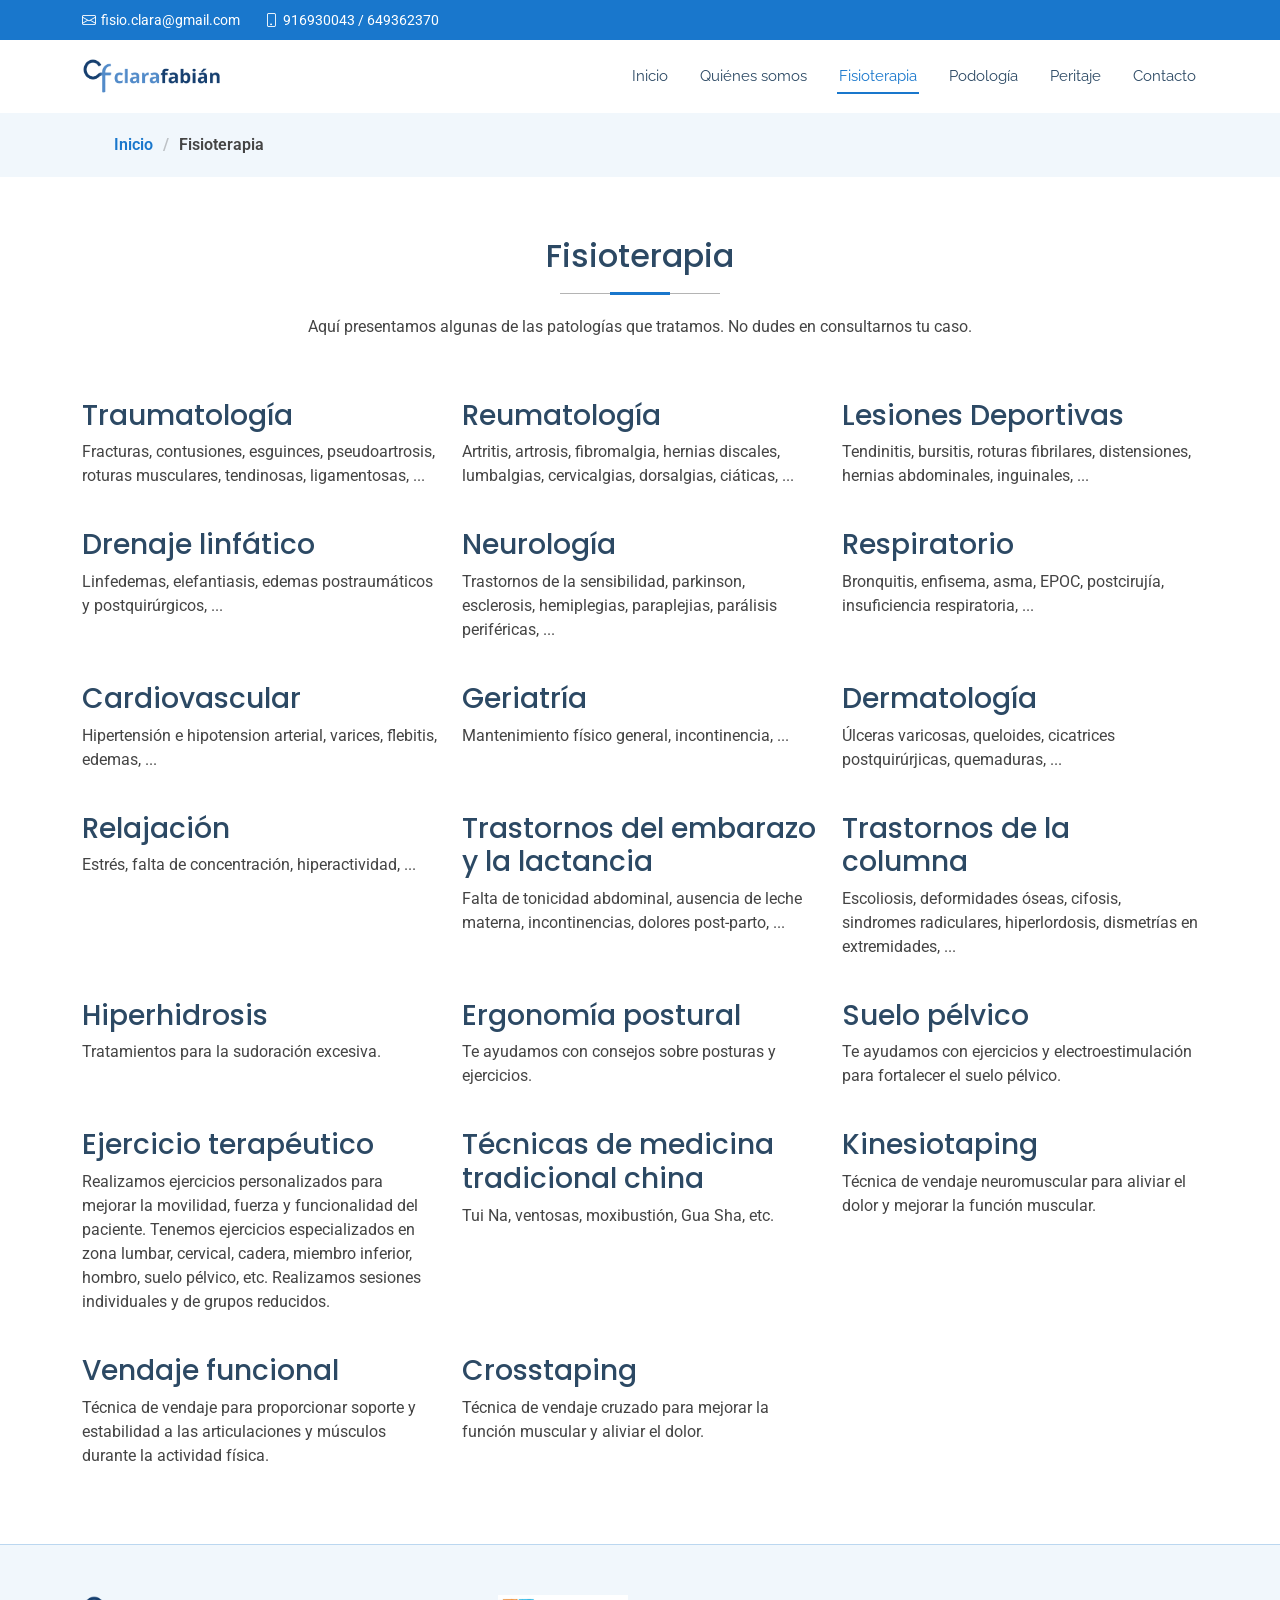
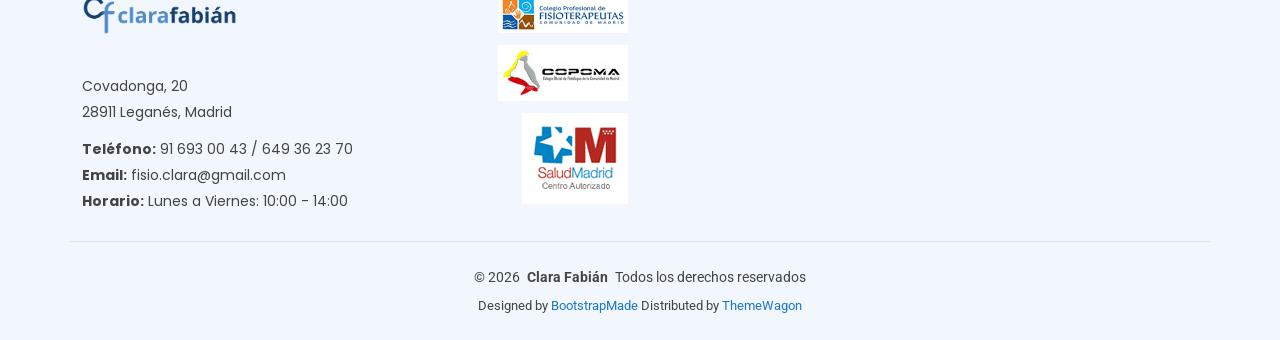
==== commit 3d9ae361: "Continua desarrollo" ====
--- a/fisioterapia.html
+++ b/fisioterapia.html
@@ -270,6 +270,33 @@
             </div>
           </div>  
 
+          <div class="col-lg-4 col-md-6" data-aos="fade-up" data-aos-delay="300">
+            <div class="service-item position-relative">
+              <a href="#" class="stretched-link">
+                <h3>Kinesiotaping</h3>
+              </a>
+              <p>Técnica de vendaje neuromuscular para aliviar el dolor y mejorar la función muscular.</p>
+            </div>
+          </div>  
+
+          <div class="col-lg-4 col-md-6" data-aos="fade-up" data-aos-delay="300">
+            <div class="service-item position-relative">
+              <a href="#" class="stretched-link">
+                <h3>Vendaje funcional</h3>
+              </a>
+              <p>Técnica de vendaje para proporcionar soporte y estabilidad a las articulaciones y músculos durante la actividad física.</p>
+            </div>
+          </div>
+
+          <div class="col-lg-4 col-md-6" data-aos="fade-up" data-aos-delay="300">
+            <div class="service-item position-relative">
+              <a href="#" class="stretched-link">
+                <h3>Crosstaping</h3>
+              </a>
+              <p>Técnica de vendaje cruzado para mejorar la función muscular y aliviar el dolor.</p>
+            </div>
+          </div> 
+
         </div>
 
       </div>
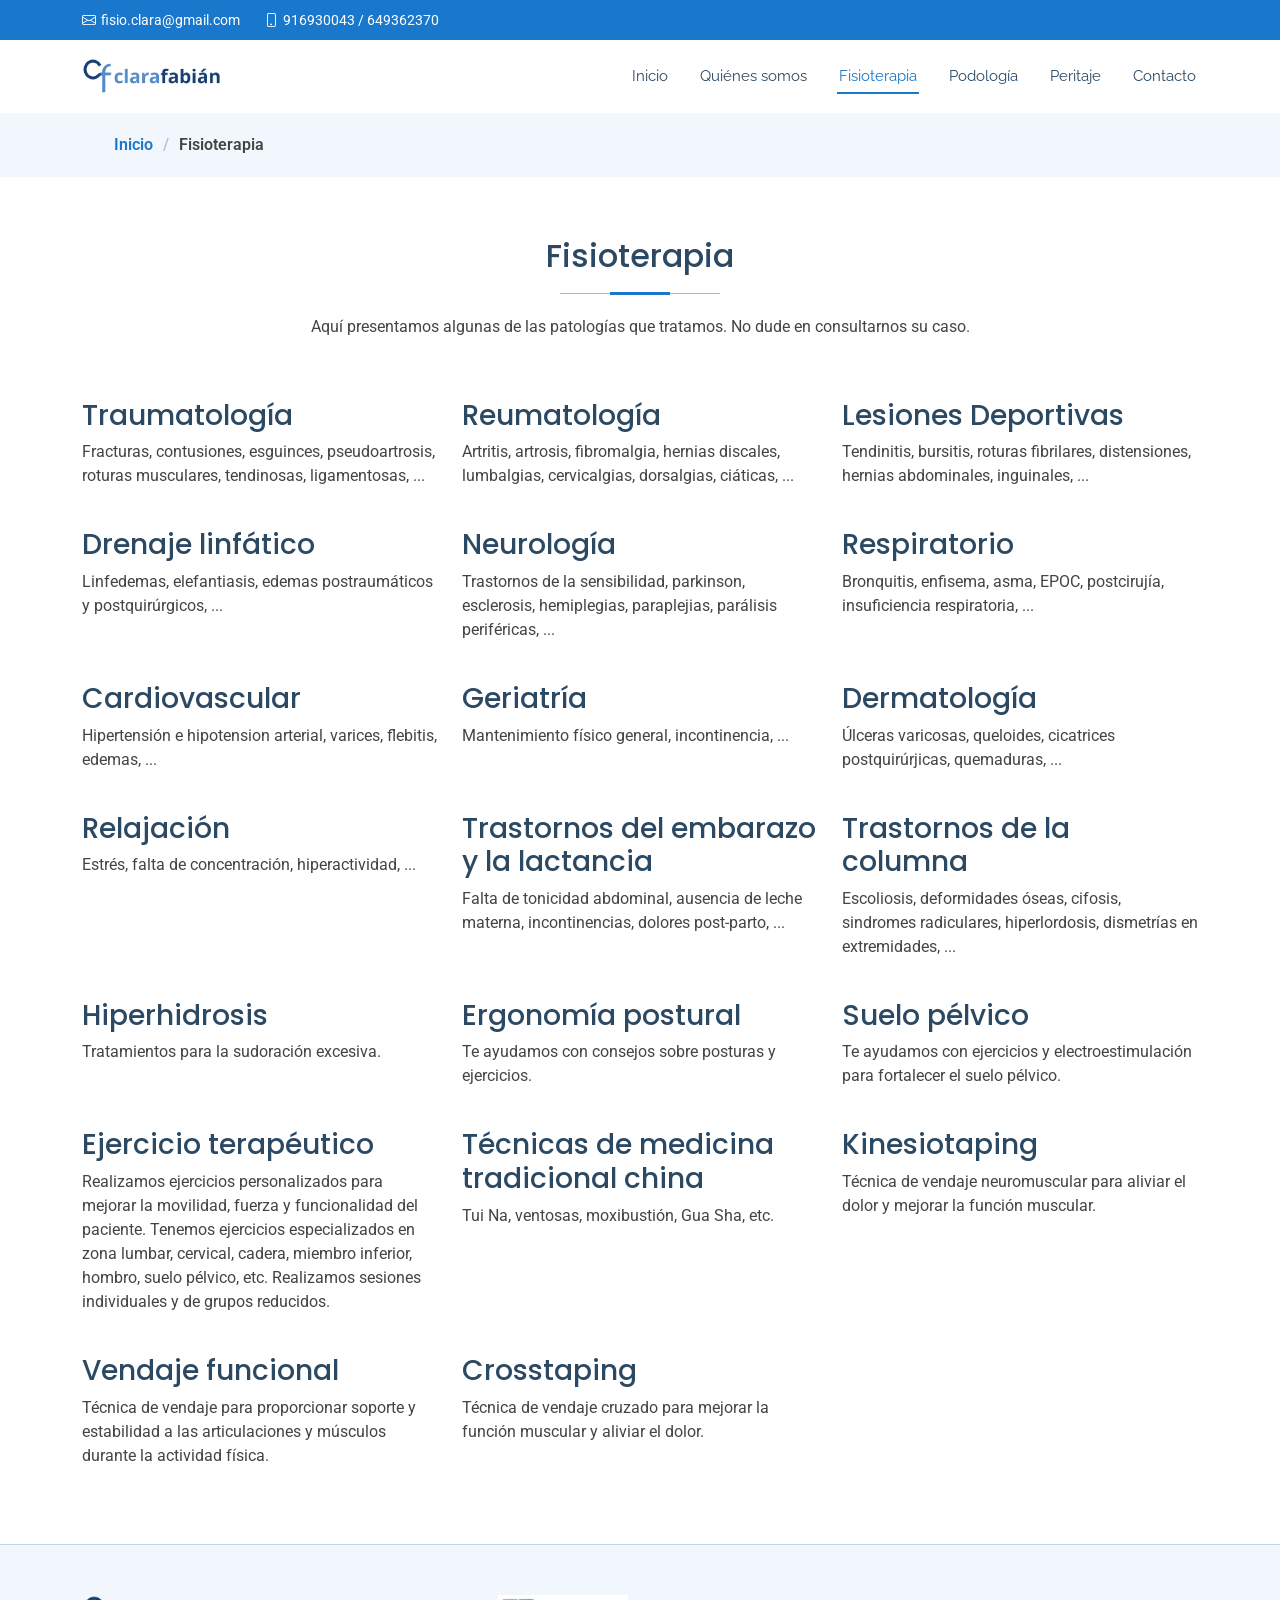
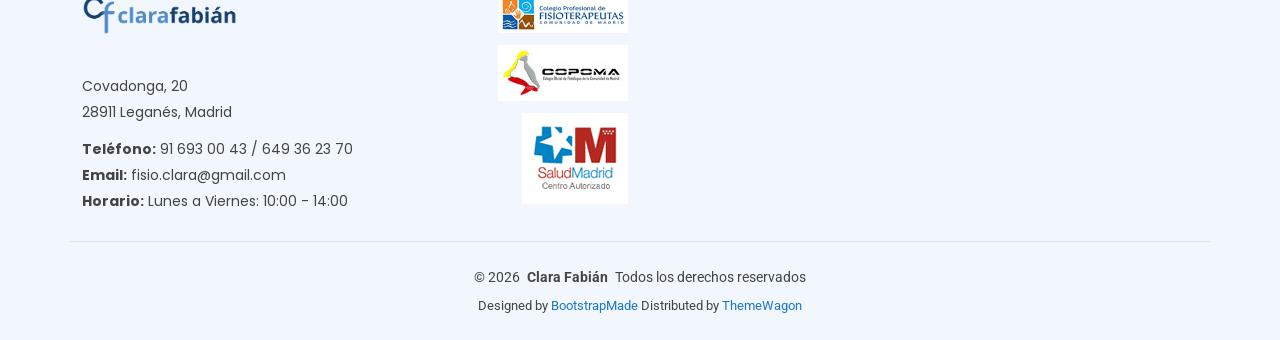
==== commit 868096a0: "Añade nuevas imágenes y reorganiza los ficheros" ====
--- a/fisioterapia.html
+++ b/fisioterapia.html
@@ -110,7 +110,7 @@
 
       <div class="container section-title" data-aos="fade-up">
         <h2>Fisioterapia</h2>
-        <p>Aquí presentamos algunas de las patologías que tratamos. No dudes en consultarnos tu caso.</p>
+        <p>Aquí presentamos algunas de las patologías que tratamos. No dude en consultarnos su caso.</p>
       </div>
 
       <div class="container">
@@ -326,9 +326,9 @@
             </div>
 
             <div class="footer-badges">
-              <a href="https://cfisiomad.org/" target="_blank" rel="noopener noreferrer"><img src="assets/img/colegiofisio2.jpg" alt="Colegio Fisio"></a>
-              <a href="https://www.copoma.es/" target="_blank" rel="noopener noreferrer"><img src="assets/img/copoma2.jpg" alt="Copoma"></a>
-              <a href="https://www.comunidad.madrid/servicios/salud" target="_blank" rel="noopener noreferrer"><img src="assets/img/saludmadrid2.jpg" alt="Salud Madrid"></a>
+              <a href="https://cfisiomad.org/" target="_blank" rel="noopener noreferrer"><img src="assets/img/org/colegiofisio2.jpg" alt="Colegio Fisio"></a>
+              <a href="https://www.copoma.es/" target="_blank" rel="noopener noreferrer"><img src="assets/img/org/copoma2.jpg" alt="Copoma"></a>
+              <a href="https://www.comunidad.madrid/servicios/salud" target="_blank" rel="noopener noreferrer"><img src="assets/img/org/saludmadrid2.jpg" alt="Salud Madrid"></a>
             </div>
           </div>
         </div>
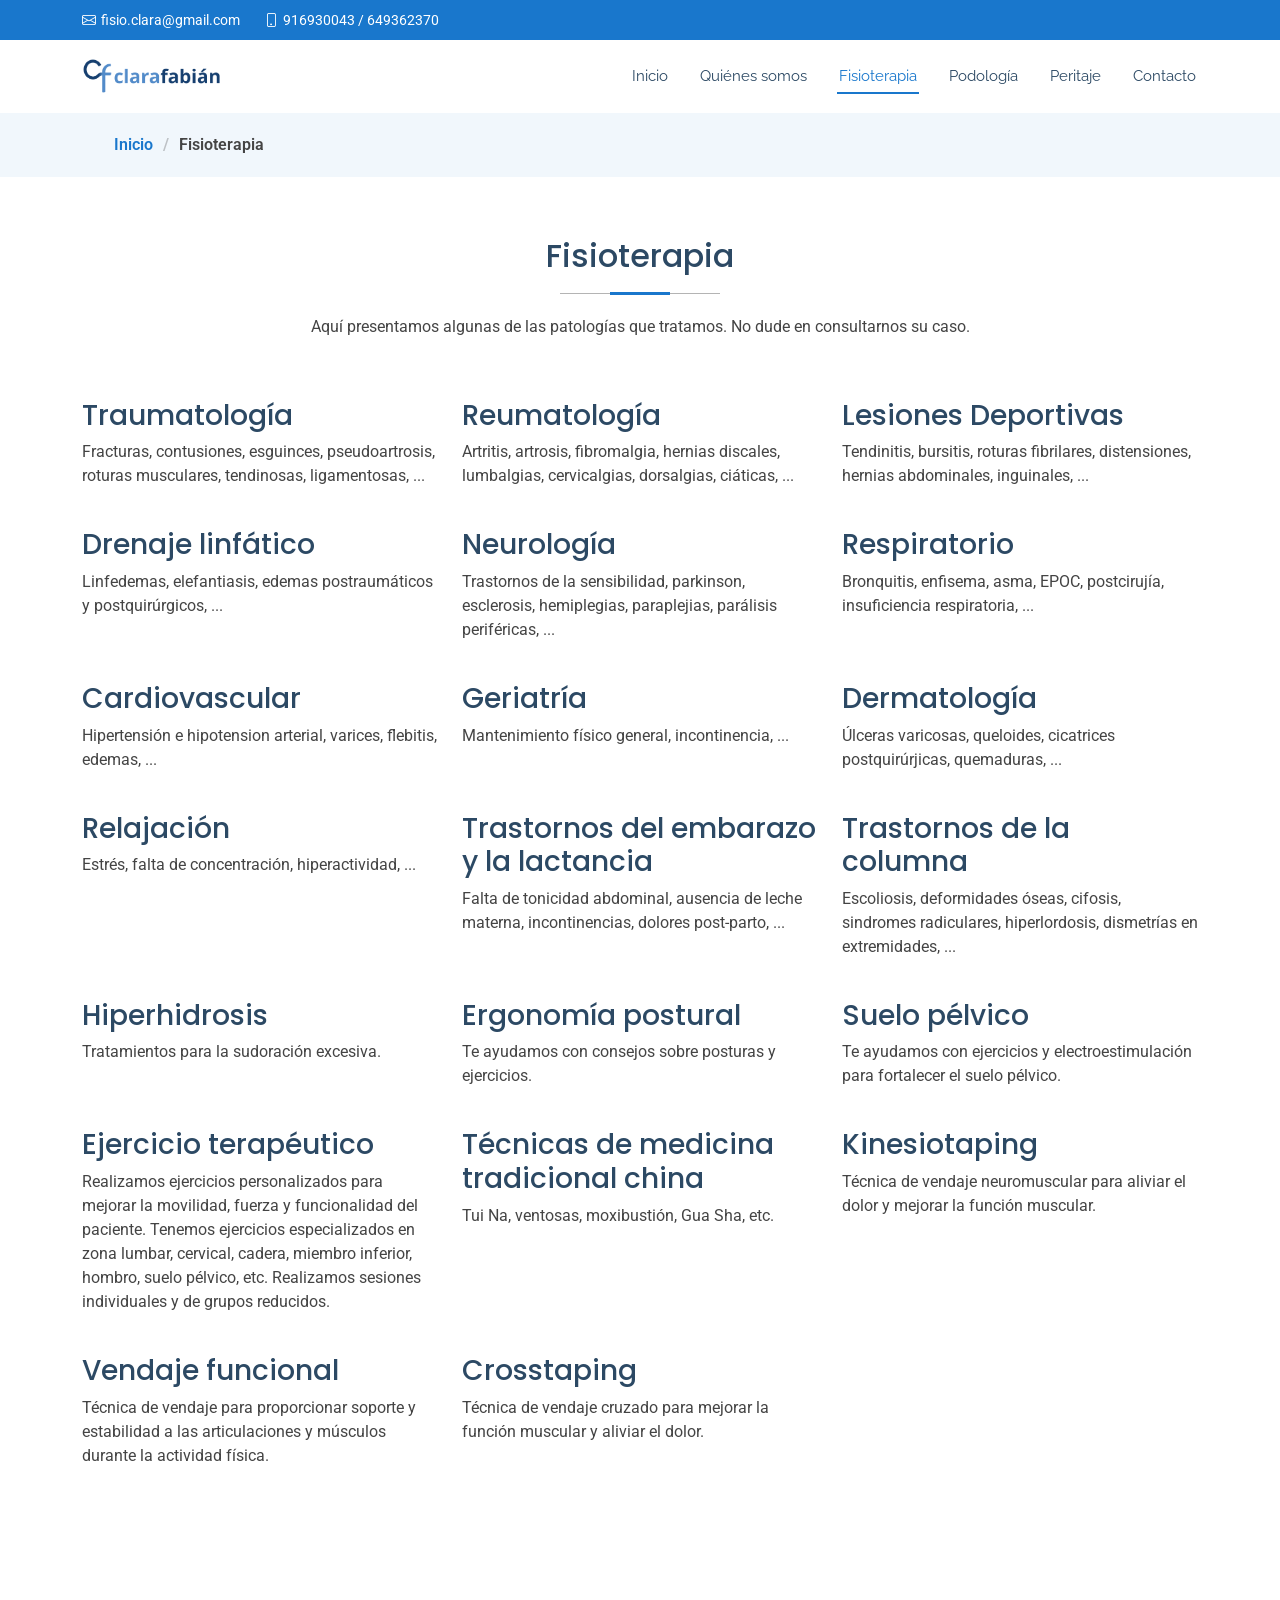
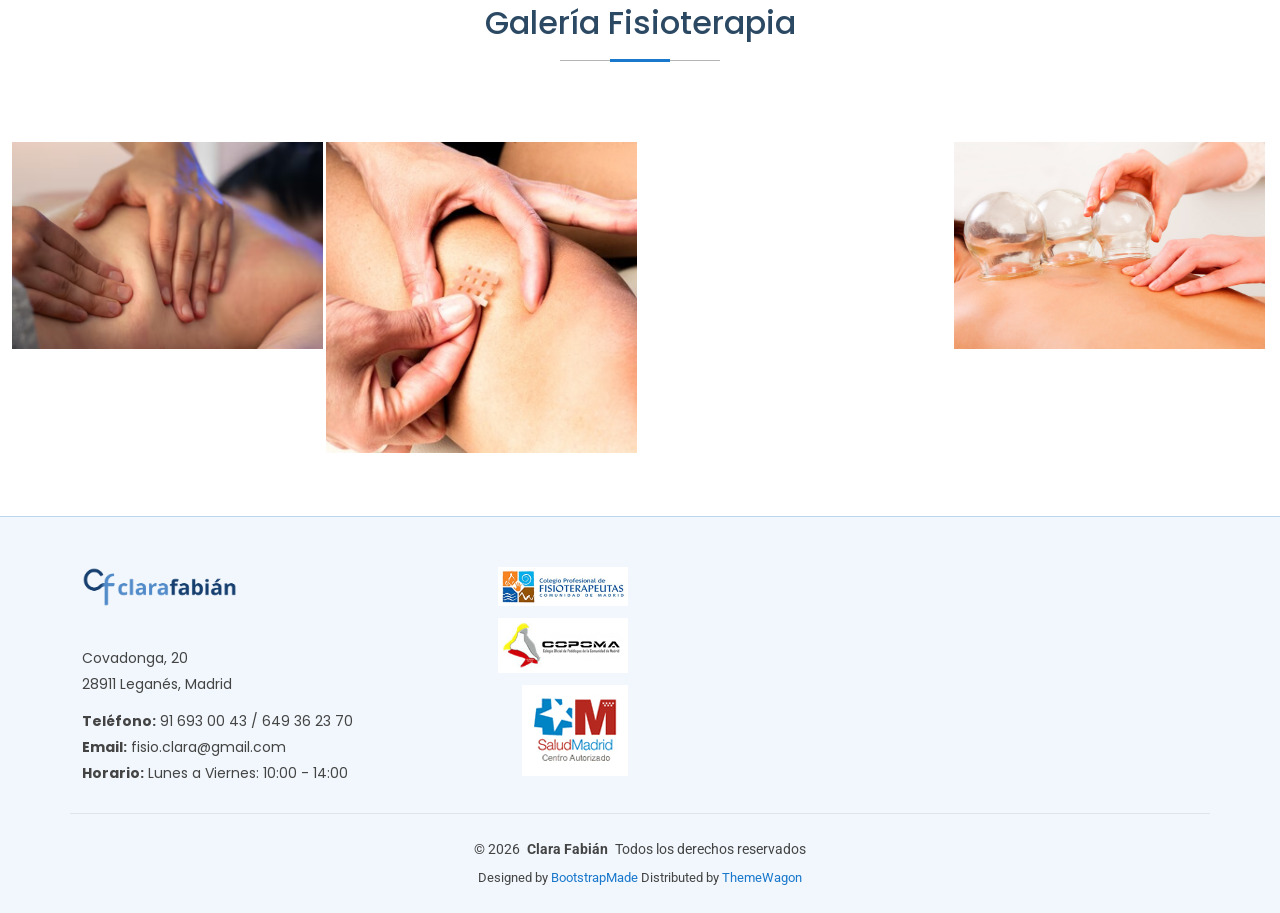
==== commit 2b7218ed: "Añade imágenes fisioterapia" ====
--- a/fisioterapia.html
+++ b/fisioterapia.html
@@ -303,6 +303,56 @@
 
     </section>
 
+    <!-- Gallery Section -->
+    <section id="gallery" class="gallery section">
+
+      <div class="container section-title" data-aos="fade-up">
+        <h2>Galería Fisioterapia</h2>
+        <!-- <p>Imágenes de fisioterapia</p> -->
+      </div>
+
+      <div class="container-fluid" data-aos="fade-up" data-aos-delay="100">
+
+        <div class="row g-0">
+
+          <div class="col-lg-3 col-md-4">
+            <div class="gallery-item">
+              <a href="assets/img/fisioterapia/masaje.jpg" class="glightbox" data-gallery="images-gallery">
+                <img src="assets/img/fisioterapia/masaje.jpg" alt="" class="img-fluid">
+              </a>
+            </div>
+          </div>
+
+          <div class="col-lg-3 col-md-4">
+            <div class="gallery-item">
+              <a href="assets/img/fisioterapia/crosstaping.jpg" class="glightbox" data-gallery="images-gallery">
+                <img src="assets/img/fisioterapia/crosstaping.jpg" alt="" class="img-fluid">
+              </a>
+            </div>
+          </div>
+
+          <div class="col-lg-3 col-md-4">
+            <div class="gallery-item">
+              <a href="assets/img/fisioterapia/moxibustion.jpg" class="glightbox" data-gallery="images-gallery">
+                <img src="assets/img/fisioterapia/moxibustion.jpg" alt="" class="img-fluid">
+              </a>
+            </div>
+          </div>
+
+          <div class="col-lg-3 col-md-4">
+            <div class="gallery-item">
+              <a href="assets/img/fisioterapia/ventosas-fisioterapia.jpg" class="glightbox" data-gallery="images-gallery">
+                <img src="assets/img/fisioterapia/ventosas-fisioterapia.jpg" alt="" class="img-fluid">
+              </a>
+            </div>
+          </div>
+
+        </div>
+
+      </div>
+
+    </section>
+
   </main>
 
   <footer id="footer" class="footer light-background">
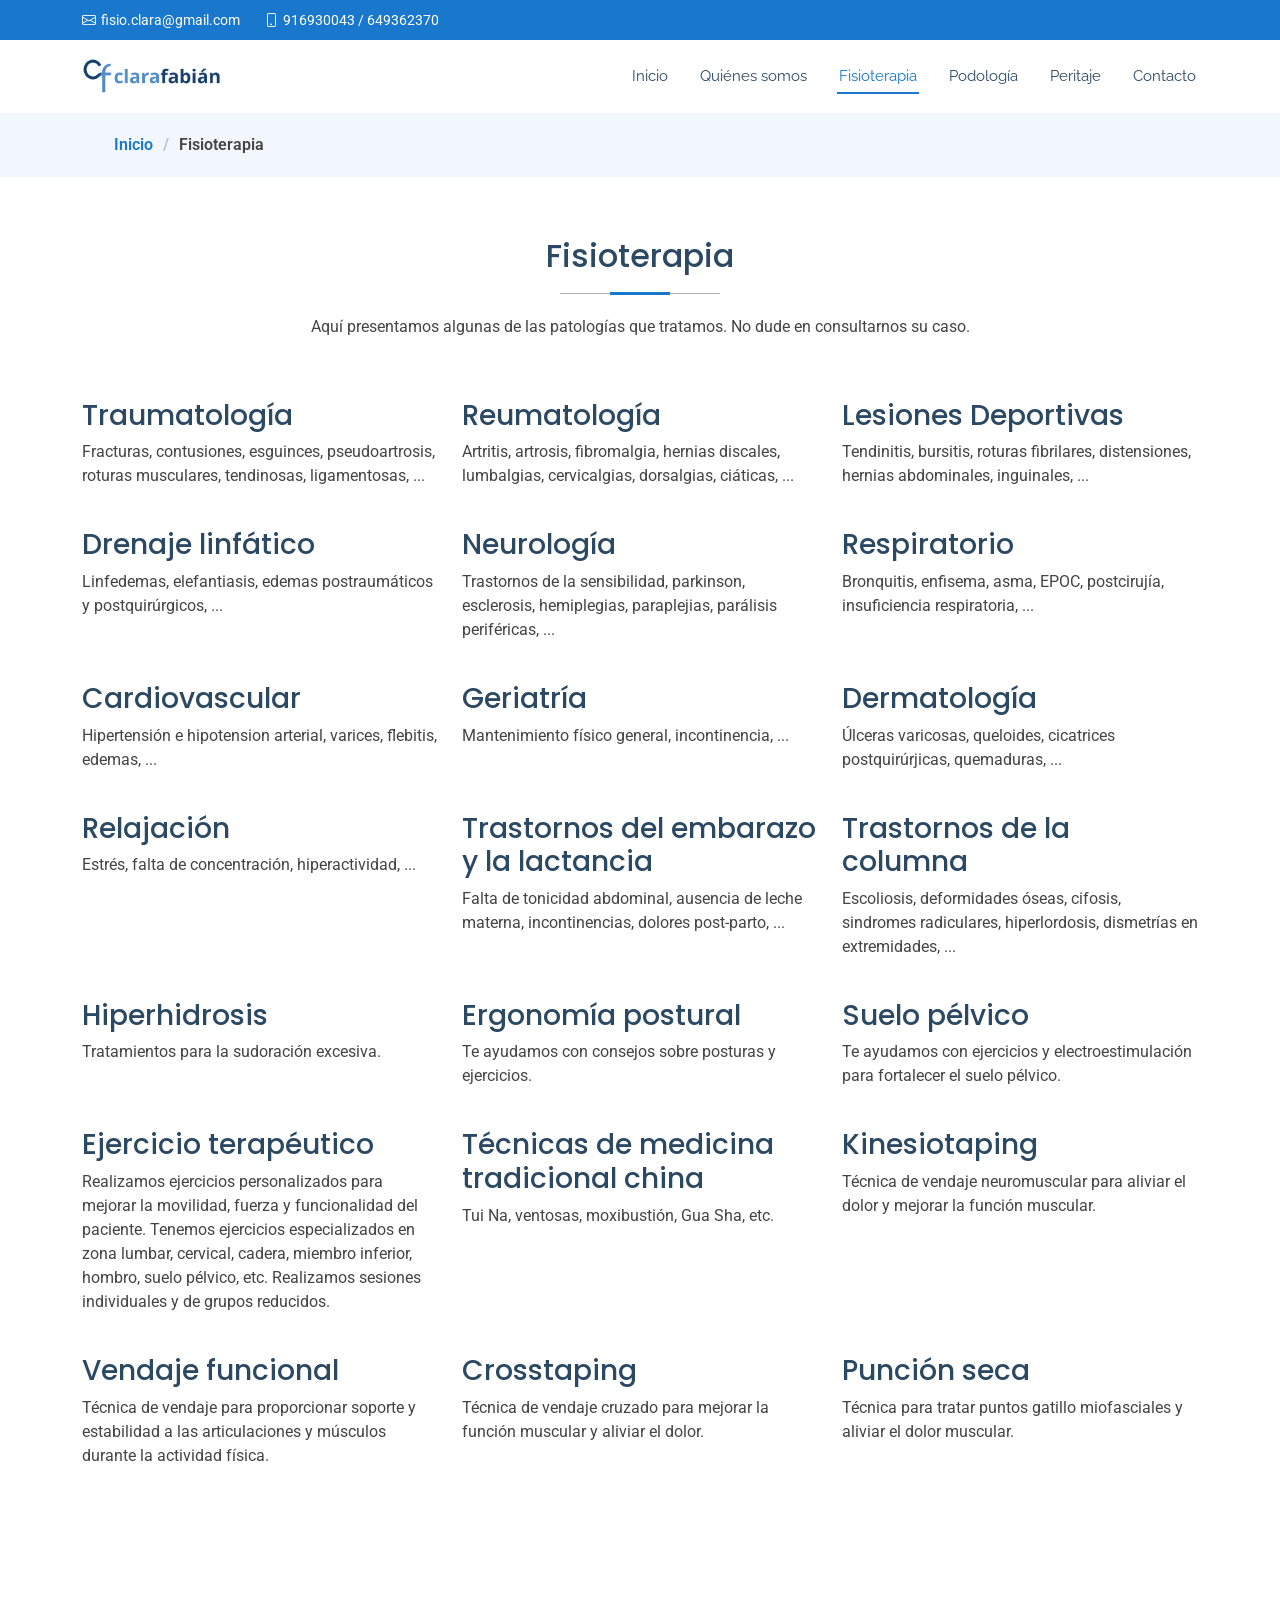
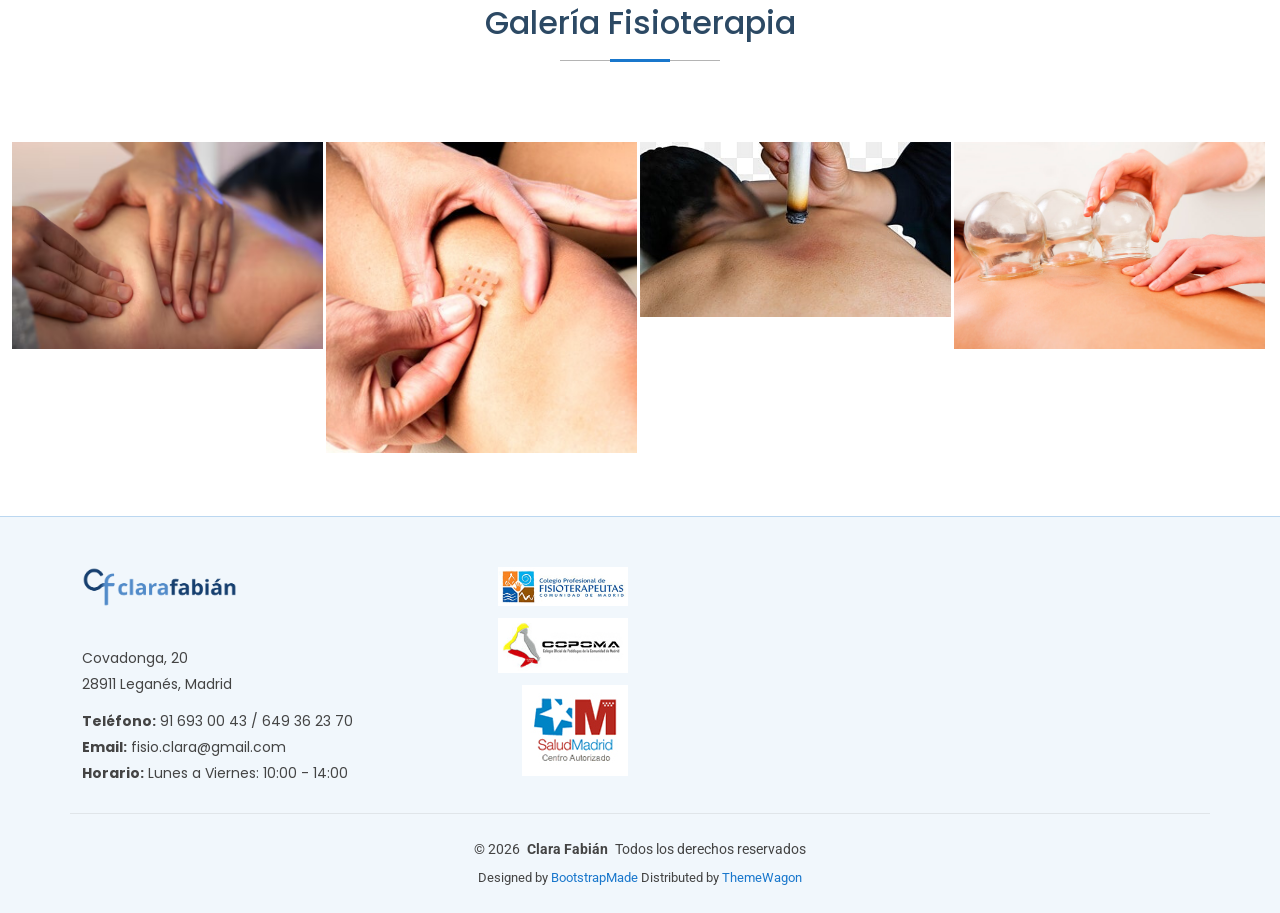
==== commit 4ba24ffa: "Retoca un poco fisioterapia y elimina acupuntura" ====
--- a/fisioterapia.html
+++ b/fisioterapia.html
@@ -297,6 +297,15 @@
             </div>
           </div> 
 
+          <div class="col-lg-4 col-md-6" data-aos="fade-up" data-aos-delay="300">
+            <div class="service-item position-relative">
+              <a href="#" class="stretched-link">
+                <h3>Punción seca</h3>
+              </a>
+              <p>Técnica para tratar puntos gatillo miofasciales y aliviar el dolor muscular.</p>
+            </div>
+          </div> 
+
         </div>
 
       </div>
--- a/assets/css/main.css
+++ b/assets/css/main.css
@@ -1510,8 +1510,7 @@
 
 .faq .faq-container .faq-item .faq-content p {
   margin-bottom: 0;
-  overflow: hidden;
-}
+  overflow: hidden;}
 
 .faq .faq-container .faq-item .faq-toggle {
   position: absolute;
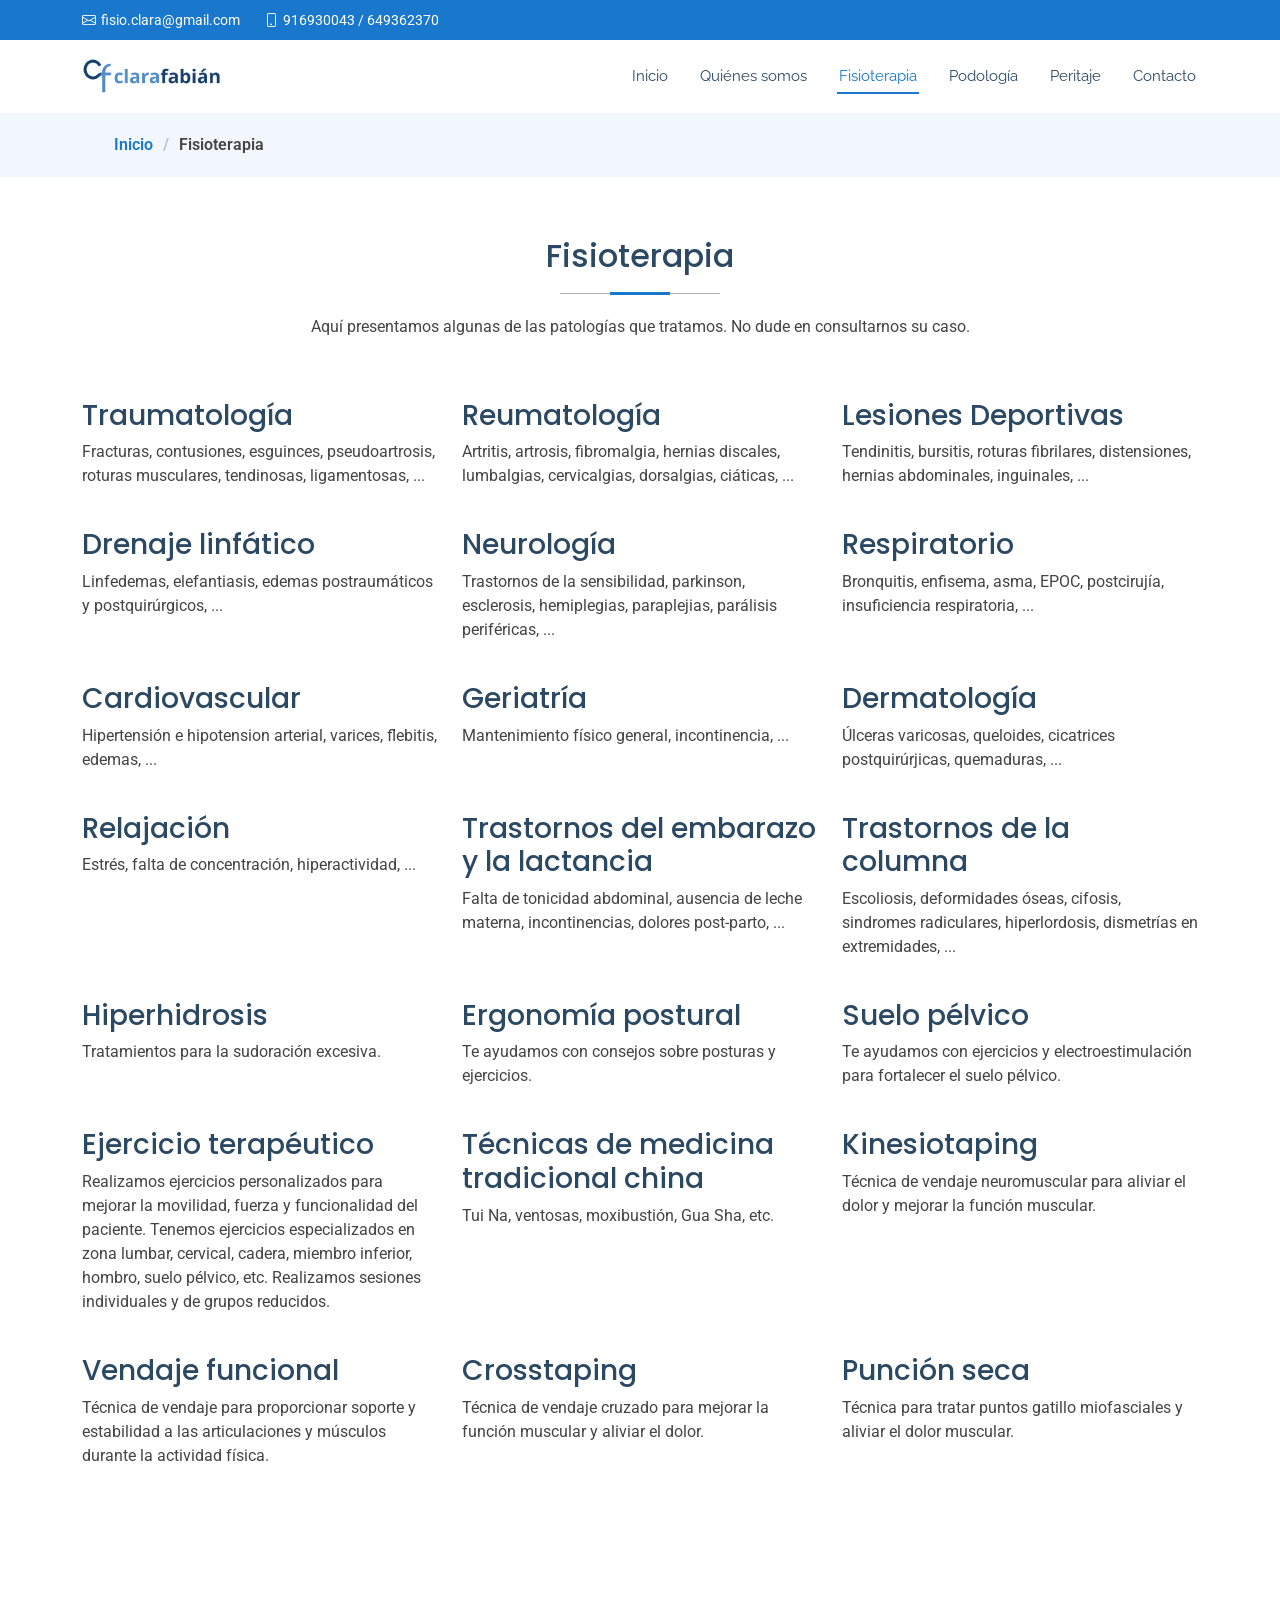
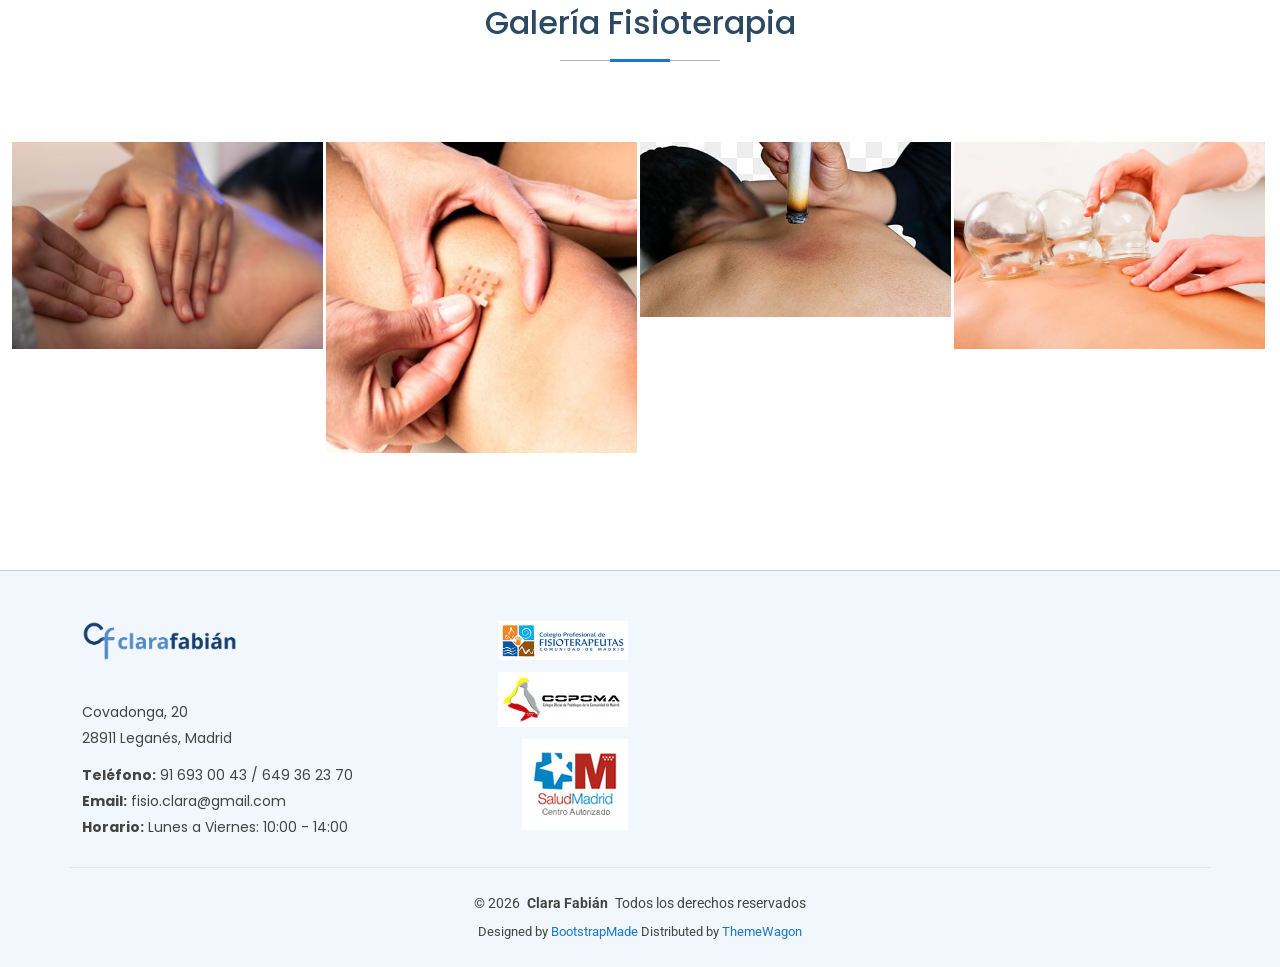
==== commit 51027efb: "Añade imágenes fisio" ====
--- a/fisioterapia.html
+++ b/fisioterapia.html
@@ -356,6 +356,46 @@
             </div>
           </div>
 
+          <div class="col-lg-3 col-md-4">
+            <div class="gallery-item">
+              <a href="assets/img/fisioterapia/kine-hombro.jpg" class="glightbox" data-gallery="images-gallery">
+                <img src="assets/img/fisioterapia/kine-hombro.jpg" alt="" class="img-fluid">
+              </a>
+            </div>
+          </div>
+
+          <div class="col-lg-3 col-md-4">
+            <div class="gallery-item">
+              <a href="assets/img/fisioterapia/vnm-rodilla.jpg" class="glightbox" data-gallery="images-gallery">
+                <img src="assets/img/fisioterapia/vnm-rodilla.jpg" alt="" class="img-fluid">
+              </a>
+            </div>
+          </div>
+
+          <div class="col-lg-3 col-md-4">
+            <div class="gallery-item">
+              <a href="assets/img/fisioterapia/vnm-cervical.jpg" class="glightbox" data-gallery="images-gallery">
+                <img src="assets/img/fisioterapia/vnm-cervical.jpg" alt="" class="img-fluid">
+              </a>
+            </div>
+          </div>
+
+          <div class="col-lg-3 col-md-4">
+            <div class="gallery-item">
+              <a href="assets/img/fisioterapia/vnm-tobillo.jpg" class="glightbox" data-gallery="images-gallery">
+                <img src="assets/img/fisioterapia/vnm-tobillo.jpg" alt="" class="img-fluid">
+              </a>
+            </div>
+          </div>
+
+          <div class="col-lg-3 col-md-4">
+            <div class="gallery-item">
+              <a href="assets/img/fisioterapia/vnm-cadera.jpg" class="glightbox" data-gallery="images-gallery">
+                <img src="assets/img/fisioterapia/vnm-cadera.jpg" alt="" class="img-fluid">
+              </a>
+            </div>
+          </div>
+
         </div>
 
       </div>
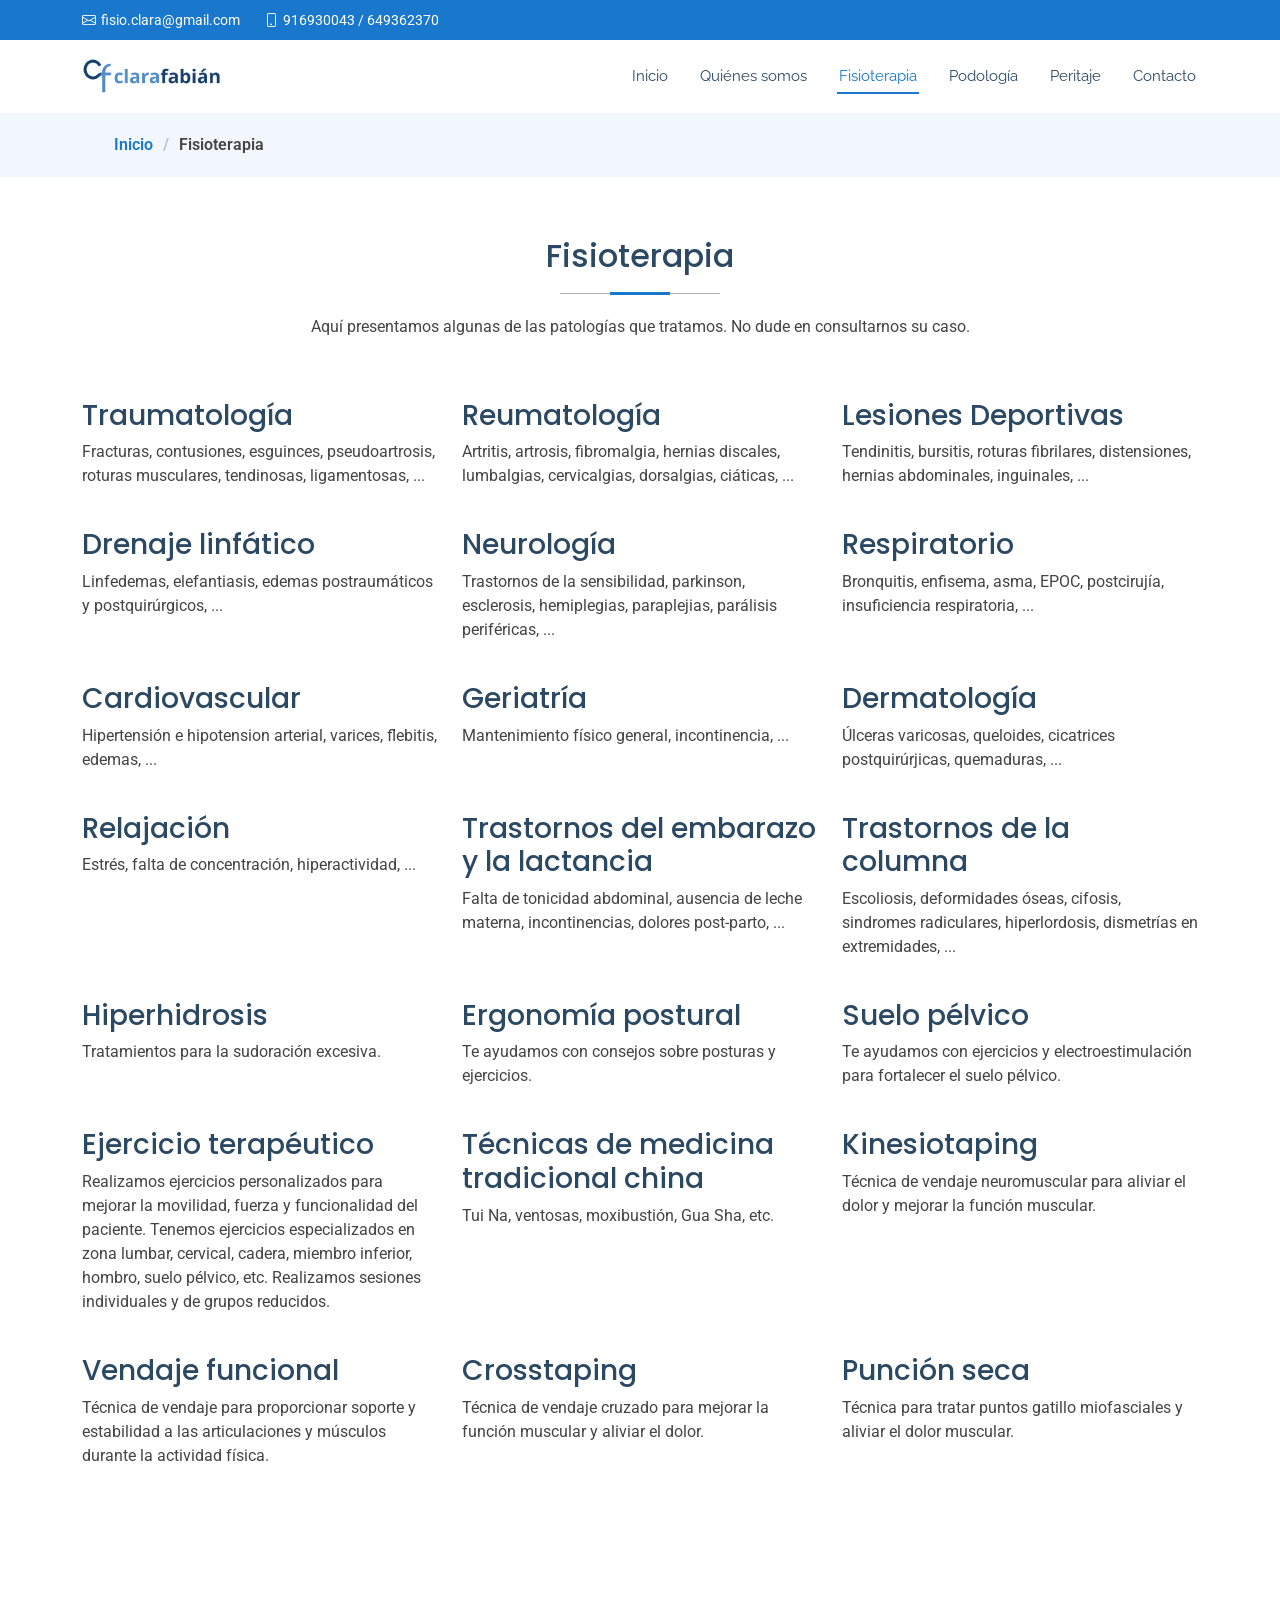
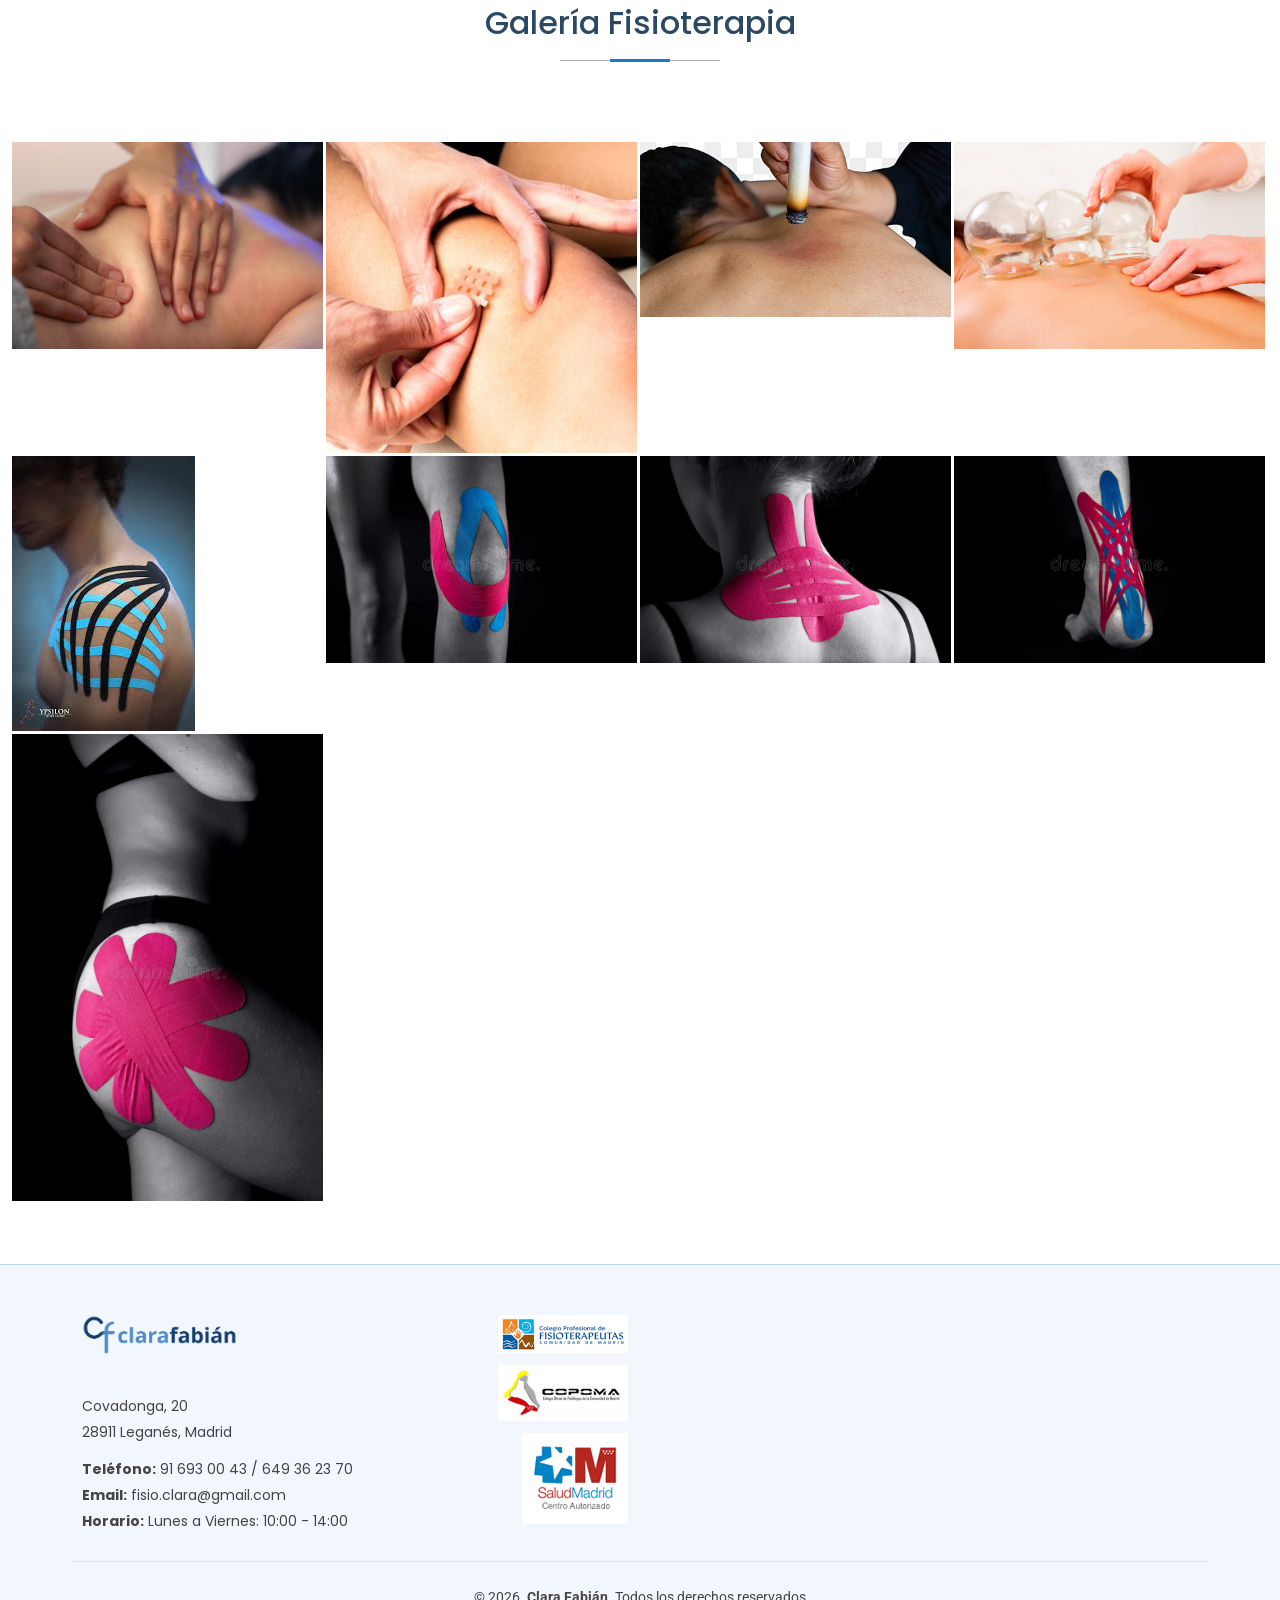
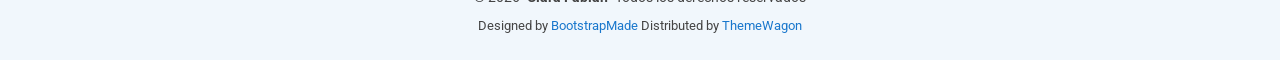
==== commit 13acc6f0: "Arregla imágenes de fisio" ====
--- a/fisioterapia.html
+++ b/fisioterapia.html
@@ -7,8 +7,8 @@
   <title>Clara Fabián - Fisioterapia</title>
   <meta name="Author" content="Clara Fabian Fisioterapia">
   <meta name="copyright" content="(c) 2026 Clara Fabián. Todos los derechos reservados">
-  <meta name="description" content="Clara Fabián">
-  <meta name="keywords" content="fisioterapia fisioterapeuta masaje masajista clara fabian vendajes Kinesiotaping covadonga Leganes madrid alquimia alqvimia clinica lessiones deportivas deportistas terapias depilacion laser podologo podologia">
+  <meta name="description" content="Clara Fabián Fisioterapia">
+  <meta name="keywords" content="fisioterapia fisioterapeuta masaje masajista clara fabian vendajes kinesiotaping covadonga leganes madrid alquimia alqvimia clinica lesiones deportivas deportistas terapias podologo podologia">
   <meta name="contact" content="fisio.clara@gmail.com">
 
   <!-- Favicons -->
@@ -358,40 +358,40 @@
 
           <div class="col-lg-3 col-md-4">
             <div class="gallery-item">
-              <a href="assets/img/fisioterapia/kine-hombro.jpg" class="glightbox" data-gallery="images-gallery">
-                <img src="assets/img/fisioterapia/kine-hombro.jpg" alt="" class="img-fluid">
-              </a>
-            </div>
-          </div>
-
-          <div class="col-lg-3 col-md-4">
-            <div class="gallery-item">
-              <a href="assets/img/fisioterapia/vnm-rodilla.jpg" class="glightbox" data-gallery="images-gallery">
-                <img src="assets/img/fisioterapia/vnm-rodilla.jpg" alt="" class="img-fluid">
-              </a>
-            </div>
-          </div>
-
-          <div class="col-lg-3 col-md-4">
-            <div class="gallery-item">
-              <a href="assets/img/fisioterapia/vnm-cervical.jpg" class="glightbox" data-gallery="images-gallery">
-                <img src="assets/img/fisioterapia/vnm-cervical.jpg" alt="" class="img-fluid">
-              </a>
-            </div>
-          </div>
-
-          <div class="col-lg-3 col-md-4">
-            <div class="gallery-item">
-              <a href="assets/img/fisioterapia/vnm-tobillo.jpg" class="glightbox" data-gallery="images-gallery">
-                <img src="assets/img/fisioterapia/vnm-tobillo.jpg" alt="" class="img-fluid">
-              </a>
-            </div>
-          </div>
-
-          <div class="col-lg-3 col-md-4">
-            <div class="gallery-item">
-              <a href="assets/img/fisioterapia/vnm-cadera.jpg" class="glightbox" data-gallery="images-gallery">
-                <img src="assets/img/fisioterapia/vnm-cadera.jpg" alt="" class="img-fluid">
+              <a href="assets/img/fisioterapia/kine_hombro.jpg" class="glightbox" data-gallery="images-gallery">
+                <img src="assets/img/fisioterapia/kine_hombro.jpg" alt="" class="img-fluid">
+              </a>
+            </div>
+          </div>
+
+          <div class="col-lg-3 col-md-4">
+            <div class="gallery-item">
+              <a href="assets/img/fisioterapia/vnm_rodilla.jpg" class="glightbox" data-gallery="images-gallery">
+                <img src="assets/img/fisioterapia/vnm_rodilla.jpg" alt="" class="img-fluid">
+              </a>
+            </div>
+          </div>
+
+          <div class="col-lg-3 col-md-4">
+            <div class="gallery-item">
+              <a href="assets/img/fisioterapia/vnm_cervical.jpg" class="glightbox" data-gallery="images-gallery">
+                <img src="assets/img/fisioterapia/vnm_cervical.jpg" alt="" class="img-fluid">
+              </a>
+            </div>
+          </div>
+
+          <div class="col-lg-3 col-md-4">
+            <div class="gallery-item">
+              <a href="assets/img/fisioterapia/vnm_tobillo.jpg" class="glightbox" data-gallery="images-gallery">
+                <img src="assets/img/fisioterapia/vnm_tobillo.jpg" alt="" class="img-fluid">
+              </a>
+            </div>
+          </div>
+
+          <div class="col-lg-3 col-md-4">
+            <div class="gallery-item">
+              <a href="assets/img/fisioterapia/vnm_cadera.jpg" class="glightbox" data-gallery="images-gallery">
+                <img src="assets/img/fisioterapia/vnm_cadera.jpg" alt="" class="img-fluid">
               </a>
             </div>
           </div>
